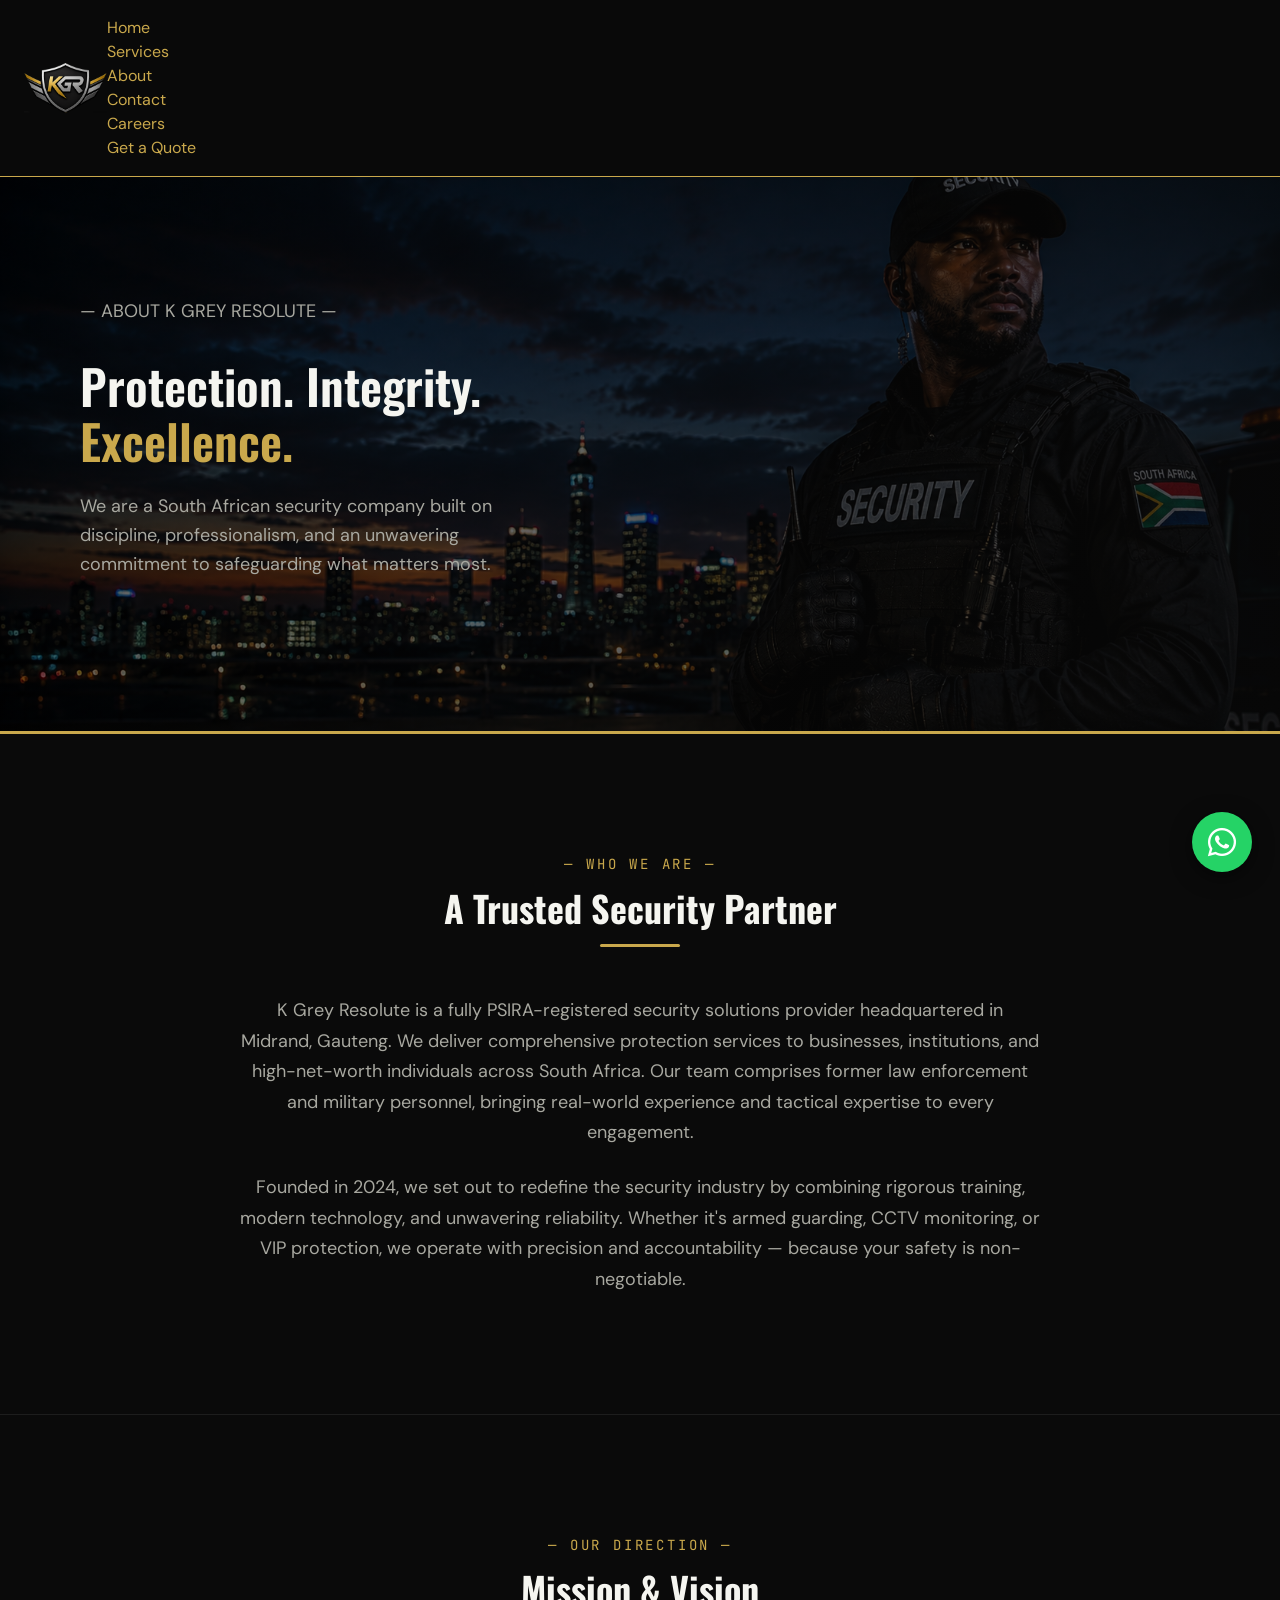
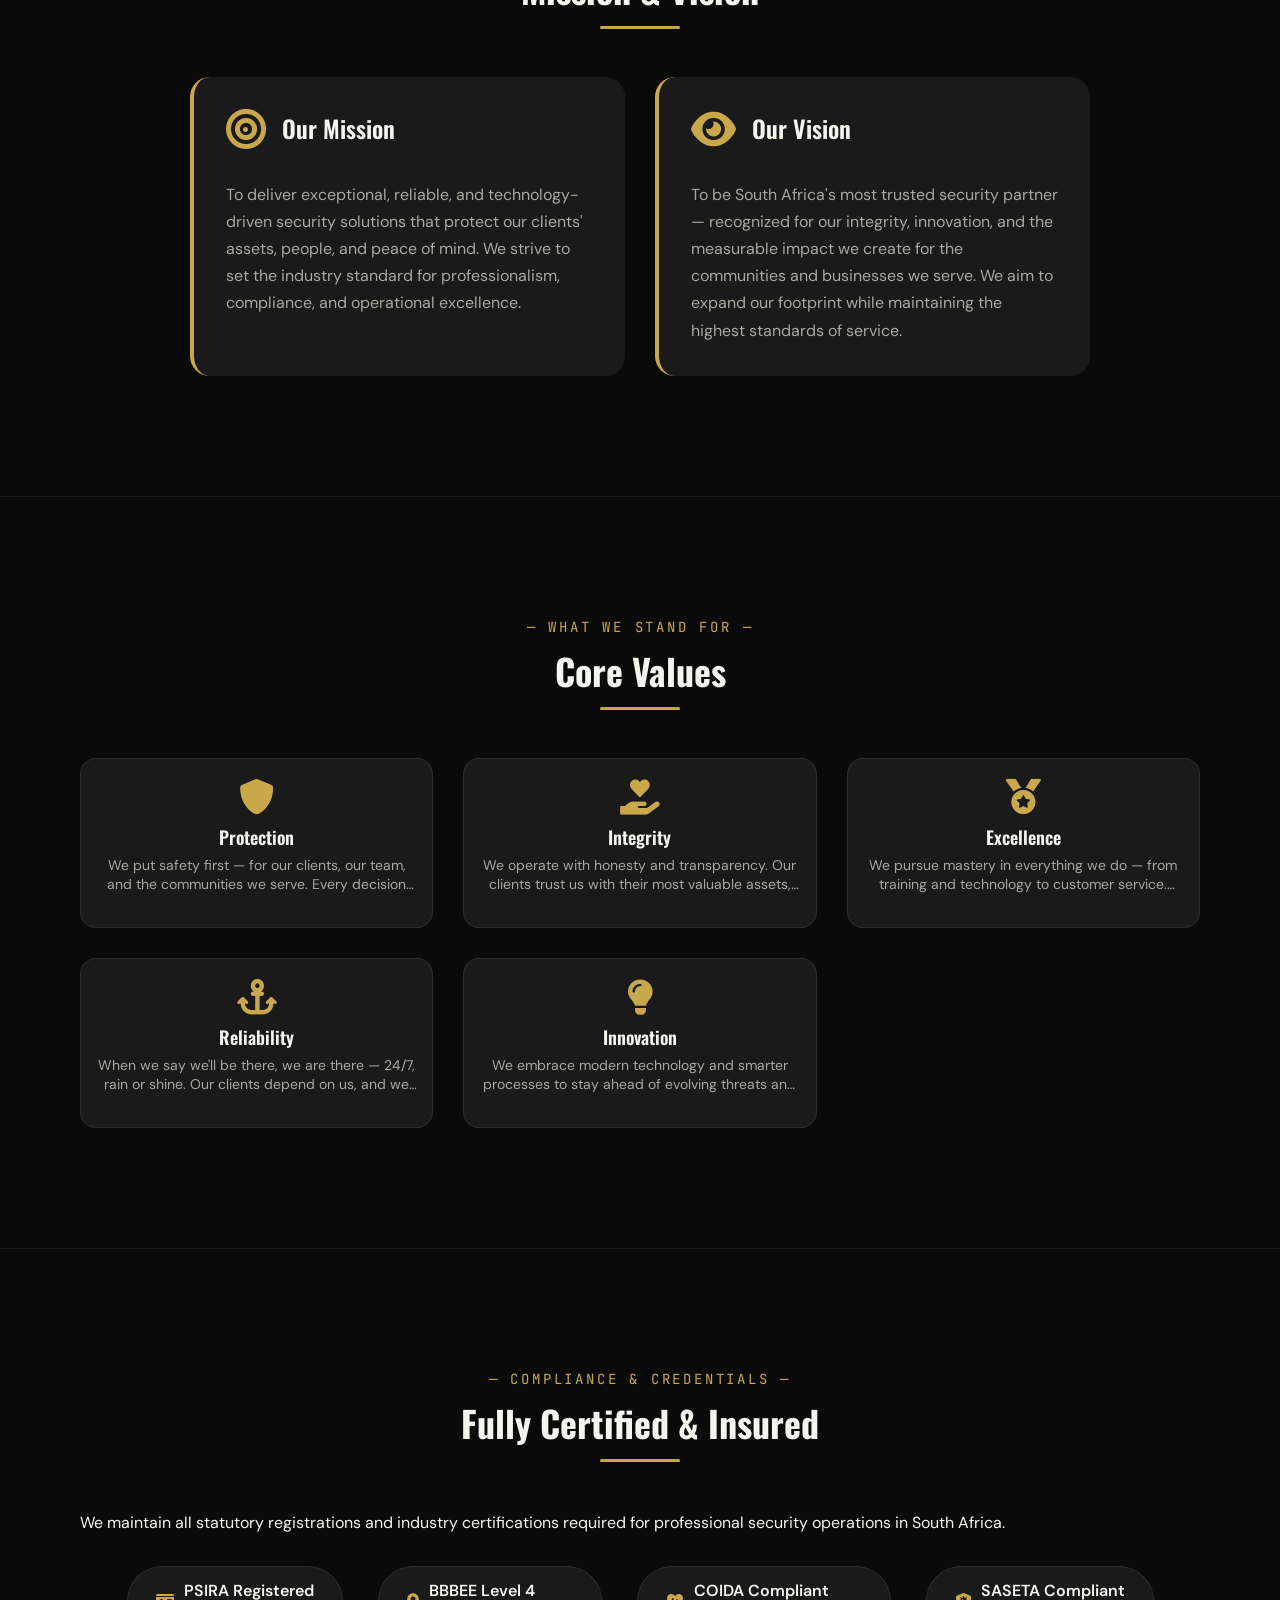
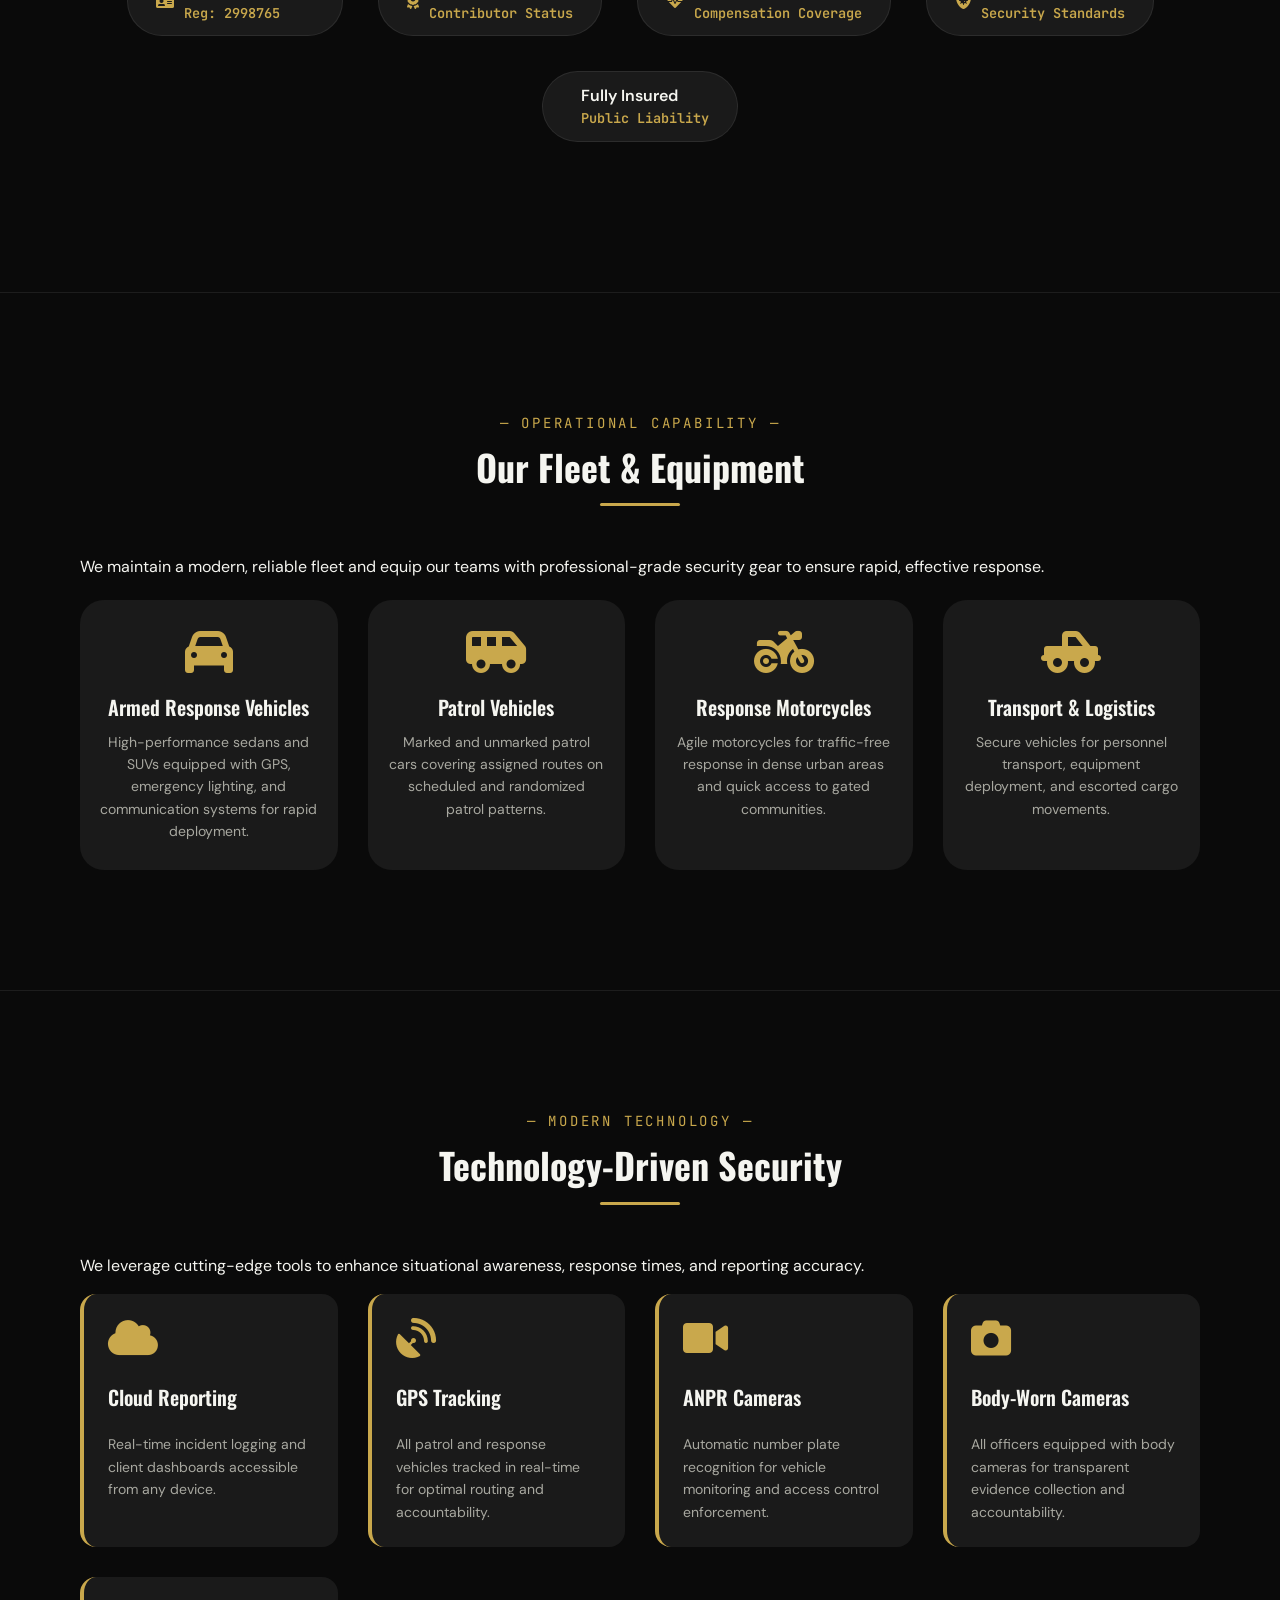
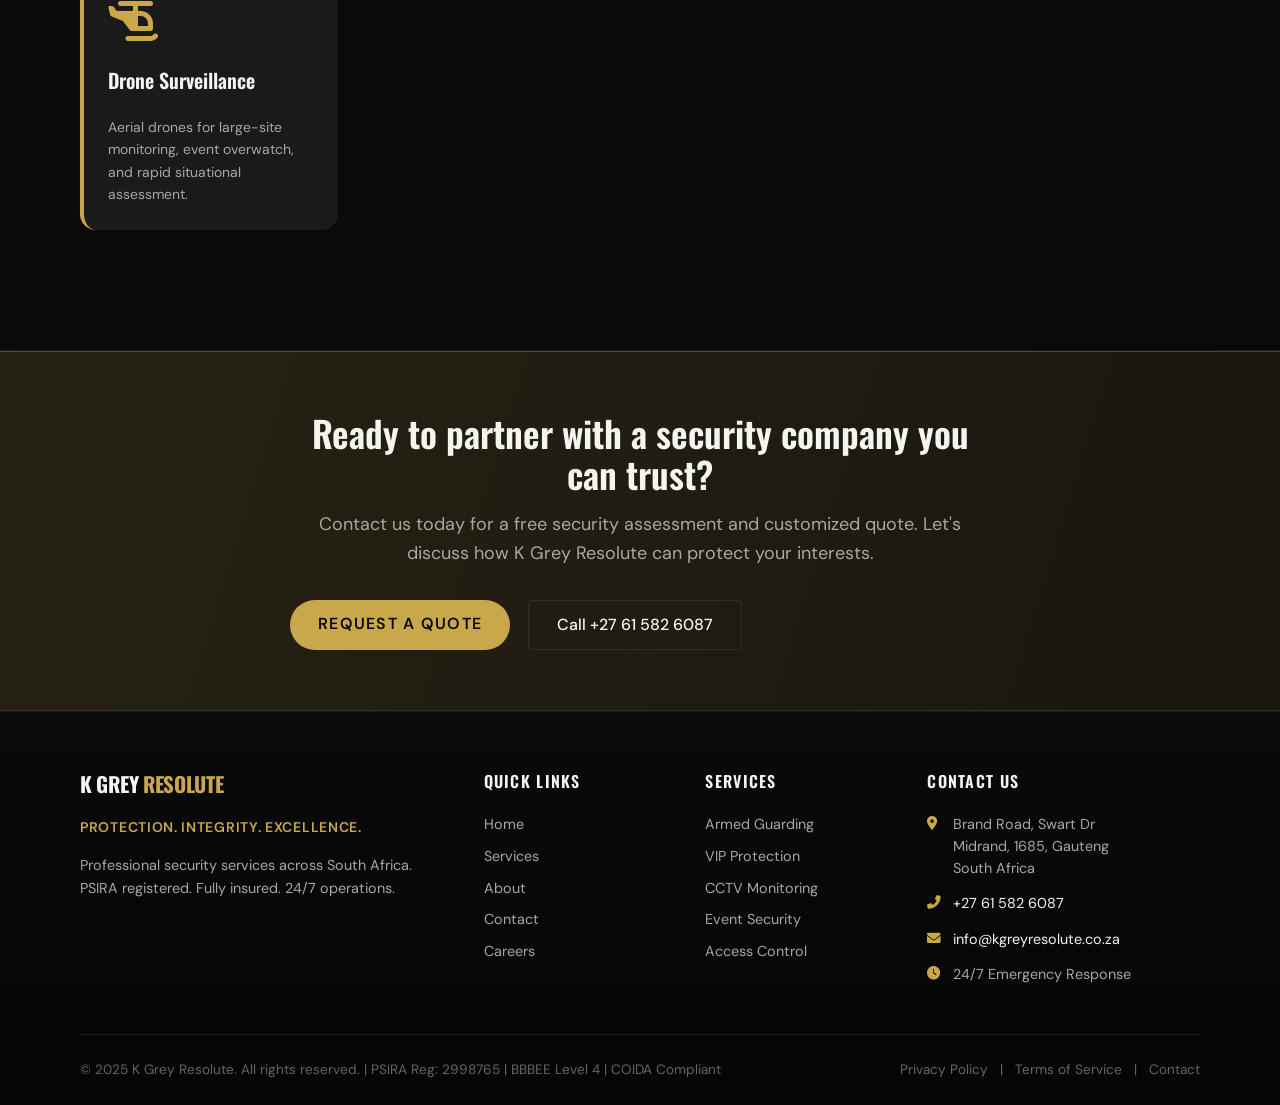
==== about.html @ 48453a28 "Initial commit" ====
<!DOCTYPE html>
<html lang="en">
<head>
  <meta charset="UTF-8">
  <meta name="viewport" content="width=device-width, initial-scale=1.0, viewport-fit=cover">
  <meta name="description" content="About K Grey Resolute Security — learn about our mission, values, compliance credentials (PSIRA, BBBEE, COIDA, SASETA), fleet, and technology. A trusted South African security partner.">
  <meta name="keywords" content="about K Grey Resolute, security company South Africa, PSIRA registered, BBBEE Level 4, security compliance, security fleet, security technology">
  <meta name="author" content="K Grey Resolute">
  <title>About Us | K Grey Resolute Security South Africa</title>

  <!-- Fonts: Oswald (headings), DM Sans (body), JetBrains Mono (labels) -->
  <link rel="preconnect" href="https://fonts.googleapis.com">
  <link rel="preconnect" href="https://fonts.gstatic.com" crossorigin>
  <link href="https://fonts.googleapis.com/css2?family=DM+Sans:wght@300;400;500;600&family=JetBrains+Mono:wght@400;500&family=Oswald:wght@400;500;600;700&display=swap" rel="stylesheet">

   <!-- Icons: Font Awesome 6 Free -->
   <link rel="stylesheet" href="https://cdnjs.cloudflare.com/ajax/libs/font-awesome/6.0.0-beta3/css/all.min.css">

   <!-- Favicon -->
   <link rel="icon" type="image/png" href="favicon.png">

   <!-- External Stylesheets -->
  <link rel="stylesheet" href="css/variables.css">
  <link rel="stylesheet" href="css/reset.css">
  <link rel="stylesheet" href="css/typography.css">
  <link rel="stylesheet" href="css/layout.css">
  <link rel="stylesheet" href="css/components.css">
  <link rel="stylesheet" href="css/animations.css">
  <link rel="stylesheet" href="css/utilities.css">
</head>
<body>

<!-- WhatsApp Floating Button -->
<a href="https://wa.me/27615826087" class="whatsapp-float" target="_blank" rel="noopener noreferrer" aria-label="Chat on WhatsApp">
  <i class="fab fa-whatsapp"></i>
</a>

<!-- Navbar -->
<header class="navbar">
  <div class="nav-container">
    <a href="index.html" class="logo" aria-label="K Grey Resolute Home">
      <img src="assets/images/mobile-logo.png" alt="K Grey Resolute" class="logo-mobile">
      <img src="assets/images/desktop-logo.png" alt="K Grey Resolute" class="logo-desktop">
    </a>
    <button class="menu-toggle" id="mobile-menu" aria-label="Toggle navigation menu" aria-expanded="false">
      <span class="hamburger-box">
        <span class="hamburger-inner"></span>
      </span>
    </button>
    <nav>
      <ul class="nav-links" id="nav-links">
        <li>
          <button class="menu-close" aria-label="Close menu">&times;</button>
        </li>
        <li><a href="index.html">Home</a></li>
        <li><a href="services.html">Services</a></li>
        <li><a href="about.html" class="active">About</a></li>
        <li><a href="contact.html">Contact</a></li>
        <li><a href="careers.html">Careers</a></li>
        <li><a href="contact.html" class="nav-cta">Get a Quote</a></li>
      </ul>
    </nav>
  </div>
</header>

<main>

<!-- Page Hero Banner -->
<section class="hero" aria-label="About K Grey Resolute introduction">
  <div class="container">
    <div class="hero-content">
      <p class="hero-preheadline">— ABOUT K GREY RESOLUTE —</p>
      <h1 class="hero-title">Protection. Integrity.<br><span class="text-gold">Excellence.</span></h1>
      <p class="hero-subtitle">We are a South African security company built on discipline, professionalism, and an unwavering commitment to safeguarding what matters most.</p>
    </div>
  </div>
</section>

<!-- Company Overview -->
<section class="section-services" aria-label="Company overview">
  <div class="container">
    <div class="section-header">
      <span class="section-label">— Who We Are —</span>
      <h2 class="section-title">A Trusted Security Partner</h2>
    </div>
    <div style="max-width: 800px; margin: 0 auto; text-align: center;">
      <p style="font-size: var(--text-lg); color: var(--text-secondary); line-height: 1.7; margin-bottom: 24px;">
        K Grey Resolute is a fully PSIRA-registered security solutions provider headquartered in Midrand, Gauteng. We deliver comprehensive protection services to businesses, institutions, and high-net-worth individuals across South Africa. Our team comprises former law enforcement and military personnel, bringing real-world experience and tactical expertise to every engagement.
      </p>
      <p style="font-size: var(--text-lg); color: var(--text-secondary); line-height: 1.7; margin: 0;">
        Founded in 2024, we set out to redefine the security industry by combining rigorous training, modern technology, and unwavering reliability. Whether it's armed guarding, CCTV monitoring, or VIP protection, we operate with precision and accountability — because your safety is non-negotiable.
      </p>
    </div>
  </div>
</section>

<!-- Mission & Vision -->
<section class="section-why" aria-label="Mission and vision">
  <div class="container">
    <div class="section-header">
      <span class="section-label">— Our Direction —</span>
      <h2 class="section-title">Mission & Vision</h2>
    </div>
    <div class="services-grid" style="grid-template-columns: repeat(auto-fit, minmax(300px, 1fr)); max-width: 900px; margin: 0 auto;">
      <!-- Mission -->
      <div class="why-item" style="flex-direction: column; align-items: flex-start; padding: 32px; background: var(--bg-tertiary); border-radius: 20px; border-left: 4px solid var(--accent);">
        <div style="display: flex; align-items: center; gap: 16px; margin-bottom: 20px;">
          <i class="fas fa-bullseye" style="font-size: 2.5rem; color: var(--accent);"></i>
          <h3 style="margin: 0; font-family: var(--font-display); font-size: var(--text-2xl); color: var(--text-primary);">Our Mission</h3>
        </div>
        <p style="color: var(--text-secondary); line-height: 1.7; margin: 0;">
          To deliver exceptional, reliable, and technology-driven security solutions that protect our clients' assets, people, and peace of mind. We strive to set the industry standard for professionalism, compliance, and operational excellence.
        </p>
      </div>

      <!-- Vision -->
      <div class="why-item" style="flex-direction: column; align-items: flex-start; padding: 32px; background: var(--bg-tertiary); border-radius: 20px; border-left: 4px solid var(--accent);">
        <div style="display: flex; align-items: center; gap: 16px; margin-bottom: 20px;">
          <i class="fas fa-eye" style="font-size: 2.5rem; color: var(--accent);"></i>
          <h3 style="margin: 0; font-family: var(--font-display); font-size: var(--text-2xl); color: var(--text-primary);">Our Vision</h3>
        </div>
        <p style="color: var(--text-secondary); line-height: 1.7; margin: 0;">
          To be South Africa's most trusted security partner — recognized for our integrity, innovation, and the measurable impact we create for the communities and businesses we serve. We aim to expand our footprint while maintaining the highest standards of service.
        </p>
      </div>
    </div>
  </div>
</section>

<!-- Core Values -->
<section class="section-services" aria-label="Core values">
  <div class="container">
    <div class="section-header">
      <span class="section-label">— What We Stand For —</span>
      <h2 class="section-title">Core Values</h2>
    </div>
    <div class="services-grid">
      <article class="service-card">
        <i class="fas fa-shield-alt"></i>
        <h3>Protection</h3>
        <p>We put safety first — for our clients, our team, and the communities we serve. Every decision we make is filtered through the lens of protection.</p>
      </article>

      <article class="service-card">
        <i class="fas fa-hand-holding-heart"></i>
        <h3>Integrity</h3>
        <p>We operate with honesty and transparency. Our clients trust us with their most valuable assets, and we honor that trust without compromise.</p>
      </article>

      <article class="service-card">
        <i class="fas fa-medal"></i>
        <h3>Excellence</h3>
        <p>We pursue mastery in everything we do — from training and technology to customer service. Mediocrity has no place in our operations.</p>
      </article>

      <article class="service-card">
        <i class="fas fa-anchor"></i>
        <h3>Reliability</h3>
        <p>When we say we'll be there, we are there — 24/7, rain or shine. Our clients depend on us, and we deliver without fail.</p>
      </article>

      <article class="service-card">
        <i class="fas fa-lightbulb"></i>
        <h3>Innovation</h3>
        <p>We embrace modern technology and smarter processes to stay ahead of evolving threats and deliver better, faster, more efficient security.</p>
      </article>
    </div>
  </div>
</section>

<!-- Compliance Badges -->
<section class="section-why" aria-label="Compliance and certifications">
  <div class="container">
    <div class="section-header">
      <span class="section-label">— Compliance & Credentials —</span>
      <h2 class="section-title">Fully Certified & Insured</h2>
      <p class="section-subtitle">We maintain all statutory registrations and industry certifications required for professional security operations in South Africa.</p>
    </div>
    <div class="compliance-badges">
      <div class="badge">
        <i class="fas fa-id-card"></i>
        <div>
          <div style="font-weight: 600;">PSIRA Registered</div>
          <div style="font-family: var(--font-mono); font-size: 0.85rem; color: var(--accent);">Reg: 2998765</div>
        </div>
      </div>

      <div class="badge">
        <i class="fas fa-award"></i>
        <div>
          <div style="font-weight: 600;">BBBEE Level 4</div>
          <div style="font-family: var(--font-mono); font-size: 0.85rem; color: var(--accent);">Contributor Status</div>
        </div>
      </div>

      <div class="badge">
        <i class="fas fa-heartbeat"></i>
        <div>
          <div style="font-weight: 600;">COIDA Compliant</div>
          <div style="font-family: var(--font-mono); font-size: 0.85rem; color: var(--accent);">Compensation Coverage</div>
        </div>
      </div>

      <div class="badge">
        <i class="fas fa-shield-virus"></i>
        <div>
          <div style="font-weight: 600;">SASETA Compliant</div>
          <div style="font-family: var(--font-mono); font-size: 0.85rem; color: var(--accent);">Security Standards</div>
        </div>
      </div>

      <div class="badge">
        <i class="fas fa-umbrella-shield"></i>
        <div>
          <div style="font-weight: 600;">Fully Insured</div>
          <div style="font-family: var(--font-mono); font-size: 0.85rem; color: var(--accent);">Public Liability</div>
        </div>
      </div>
    </div>
  </div>
</section>

<!-- Fleet Overview -->
<section class="section-services" aria-label="Our fleet and equipment">
  <div class="container">
    <div class="section-header">
      <span class="section-label">— Operational Capability —</span>
      <h2 class="section-title">Our Fleet & Equipment</h2>
      <p class="section-subtitle">We maintain a modern, reliable fleet and equip our teams with professional-grade security gear to ensure rapid, effective response.</p>
    </div>
    <div class="fleet-container">
      <div class="fleet-card">
        <i class="fas fa-car"></i>
        <h3>Armed Response Vehicles</h3>
        <p>High-performance sedans and SUVs equipped with GPS, emergency lighting, and communication systems for rapid deployment.</p>
      </div>

      <div class="fleet-card">
        <i class="fas fa-van-shuttle"></i>
        <h3>Patrol Vehicles</h3>
        <p>Marked and unmarked patrol cars covering assigned routes on scheduled and randomized patrol patterns.</p>
      </div>

      <div class="fleet-card">
        <i class="fas fa-motorcycle"></i>
        <h3>Response Motorcycles</h3>
        <p>Agile motorcycles for traffic-free response in dense urban areas and quick access to gated communities.</p>
      </div>

      <div class="fleet-card">
        <i class="fas fa-truck-pickup"></i>
        <h3>Transport & Logistics</h3>
        <p>Secure vehicles for personnel transport, equipment deployment, and escorted cargo movements.</p>
      </div>
    </div>
  </div>
</section>

<!-- Technology Stack -->
<section class="section-why" aria-label="Security technology">
  <div class="container">
    <div class="section-header">
      <span class="section-label">— Modern Technology —</span>
      <h2 class="section-title">Technology-Driven Security</h2>
      <p class="section-subtitle">We leverage cutting-edge tools to enhance situational awareness, response times, and reporting accuracy.</p>
    </div>
    <div class="services-grid" style="grid-template-columns: repeat(auto-fit, minmax(240px, 1fr));">
      <div class="why-item" style="flex-direction: column; align-items: flex-start; padding: 24px; background: var(--bg-tertiary); border-radius: 16px;">
        <i class="fas fa-cloud" style="font-size: 2.5rem; color: var(--accent); margin-bottom: 16px;"></i>
        <h4 style="margin: 0 0 12px 0; font-family: var(--font-display); color: var(--text-primary);">Cloud Reporting</h4>
        <p style="font-size: var(--text-sm); color: var(--text-secondary); margin: 0;">Real-time incident logging and client dashboards accessible from any device.</p>
      </div>

      <div class="why-item" style="flex-direction: column; align-items: flex-start; padding: 24px; background: var(--bg-tertiary); border-radius: 16px;">
        <i class="fas fa-satellite-dish" style="font-size: 2.5rem; color: var(--accent); margin-bottom: 16px;"></i>
        <h4 style="margin: 0 0 12px 0; font-family: var(--font-display); color: var(--text-primary);">GPS Tracking</h4>
        <p style="font-size: var(--text-sm); color: var(--text-secondary); margin: 0;">All patrol and response vehicles tracked in real-time for optimal routing and accountability.</p>
      </div>

      <div class="why-item" style="flex-direction: column; align-items: flex-start; padding: 24px; background: var(--bg-tertiary); border-radius: 16px;">
        <i class="fas fa-video" style="font-size: 2.5rem; color: var(--accent); margin-bottom: 16px;"></i>
        <h4 style="margin: 0 0 12px 0; font-family: var(--font-display); color: var(--text-primary);">ANPR Cameras</h4>
        <p style="font-size: var(--text-sm); color: var(--text-secondary); margin: 0;">Automatic number plate recognition for vehicle monitoring and access control enforcement.</p>
      </div>

      <div class="why-item" style="flex-direction: column; align-items: flex-start; padding: 24px; background: var(--bg-tertiary); border-radius: 16px;">
        <i class="fas fa-camera" style="font-size: 2.5rem; color: var(--accent); margin-bottom: 16px;"></i>
        <h4 style="margin: 0 0 12px 0; font-family: var(--font-display); color: var(--text-primary);">Body-Worn Cameras</h4>
        <p style="font-size: var(--text-sm); color: var(--text-secondary); margin: 0;">All officers equipped with body cameras for transparent evidence collection and accountability.</p>
      </div>

      <div class="why-item" style="flex-direction: column; align-items: flex-start; padding: 24px; background: var(--bg-tertiary); border-radius: 16px;">
        <i class="fas fa-helicopter" style="font-size: 2.5rem; color: var(--accent); margin-bottom: 16px;"></i>
        <h4 style="margin: 0 0 12px 0; font-family: var(--font-display); color: var(--text-primary);">Drone Surveillance</h4>
        <p style="font-size: var(--text-sm); color: var(--text-secondary); margin: 0;">Aerial drones for large-site monitoring, event overwatch, and rapid situational assessment.</p>
      </div>
    </div>
  </div>
</section>

<!-- Bottom CTA -->
<section class="cta-banner" aria-label="Call to action">
  <div class="container">
    <div class="cta-content">
      <h2 class="cta-headline">Ready to partner with a security company you can trust?</h2>
      <p class="cta-subtitle">Contact us today for a free security assessment and customized quote. Let's discuss how K Grey Resolute can protect your interests.</p>
      <div class="btn-group">
        <a href="contact.html" class="btn-primary">Request a Quote</a>
        <a href="tel:+27615826087" class="btn-ghost">Call +27 61 582 6087</a>
      </div>
    </div>
  </div>
</section>

</main>

<!-- Footer -->
<footer class="site-footer">
  <div class="container">
    <div class="footer-grid">
      <div class="footer-col">
        <h3 class="footer-logo">K GREY <span>RESOLUTE</span></h3>
        <p class="footer-tagline">Protection. Integrity. Excellence.</p>
        <p class="footer-description">Professional security services across South Africa. PSIRA registered. Fully insured. 24/7 operations.</p>
      </div>
      <div class="footer-col">
        <h4>Quick Links</h4>
        <ul class="footer-links">
          <li><a href="index.html">Home</a></li>
          <li><a href="services.html">Services</a></li>
          <li><a href="about.html">About</a></li>
          <li><a href="contact.html">Contact</a></li>
          <li><a href="careers.html">Careers</a></li>
        </ul>
      </div>
      <div class="footer-col">
        <h4>Services</h4>
        <ul class="footer-links">
          <li><a href="services.html#armed-guarding">Armed Guarding</a></li>
          <li><a href="services.html#vip-protection">VIP Protection</a></li>
          <li><a href="services.html#cctv-monitoring">CCTV Monitoring</a></li>
          <li><a href="services.html#event-security">Event Security</a></li>
          <li><a href="services.html#access-control">Access Control</a></li>
        </ul>
      </div>
      <div class="footer-col">
        <h4>Contact Us</h4>
        <address class="footer-contact">
          <p><i class="fas fa-map-marker-alt"></i> Brand Road, Swart Dr<br>Midrand, 1685, Gauteng<br>South Africa</p>
          <p><i class="fas fa-phone-alt"></i> <a href="tel:+27615826087">+27 61 582 6087</a></p>
          <p><i class="fas fa-envelope"></i> <a href="mailto:info@kgreyresolute.co.za">info@kgreyresolute.co.za</a></p>
          <p><i class="fas fa-clock"></i> 24/7 Emergency Response</p>
        </address>
      </div>
    </div>
    <div class="footer-legal">
      <p>&copy; 2025 K Grey Resolute. All rights reserved. | PSIRA Reg: 2998765 | BBBEE Level 4 | COIDA Compliant</p>
      <p class="footer-legal-links">
        <a href="#">Privacy Policy</a> | 
        <a href="#">Terms of Service</a> | 
        <a href="contact.html">Contact</a>
      </p>
    </div>
  </div>
</footer>

<!-- JavaScript: Mobile menu + smooth scroll -->
<script>
  const menuToggle = document.getElementById('mobile-menu');
  const navLinks = document.getElementById('nav-links');
  if (menuToggle && navLinks) {
    menuToggle.addEventListener('click', (e) => {
      e.stopPropagation();
      const isExpanded = menuToggle.getAttribute('aria-expanded') === 'true';
      const willOpen = !isExpanded;
      menuToggle.setAttribute('aria-expanded', willOpen);
      navLinks.classList.toggle('show');
      document.body.style.overflow = willOpen ? 'hidden' : '';
    });

    const closeBtn = document.querySelector('.menu-close');
    if (closeBtn) {
      closeBtn.addEventListener('click', () => {
        navLinks.classList.remove('show');
        menuToggle.setAttribute('aria-expanded', 'false');
        document.body.style.overflow = '';
      });
    }

    navLinks.querySelectorAll('a').forEach(link => {
      link.addEventListener('click', () => {
        navLinks.classList.remove('show');
        menuToggle.setAttribute('aria-expanded', 'false');
        document.body.style.overflow = '';
      });
    });

    document.addEventListener('click', (e) => {
      if (navLinks.classList.contains('show') && !navLinks.contains(e.target) && e.target !== menuToggle) {
        navLinks.classList.remove('show');
        menuToggle.setAttribute('aria-expanded', 'false');
        document.body.style.overflow = '';
      }
    });

    document.addEventListener('keydown', (e) => {
      if (e.key === 'Escape' && navLinks.classList.contains('show')) {
        navLinks.classList.remove('show');
        menuToggle.setAttribute('aria-expanded', 'false');
        document.body.style.overflow = '';
        menuToggle.focus();
      }
    });
  }

  document.querySelectorAll('a[href^="#"]').forEach(anchor => {
    anchor.addEventListener('click', function(e) {
      const targetId = this.getAttribute('href');
      if (targetId === "#" || targetId === "") return;
      const targetElem = document.querySelector(targetId);
      if (targetElem) {
        e.preventDefault();
        targetElem.scrollIntoView({ behavior: 'smooth' });
        if (navLinks && navLinks.classList.contains('show')) {
          navLinks.classList.remove('show');
          menuToggle.setAttribute('aria-expanded', 'false');
          document.body.style.overflow = '';
        }
      }
    });
  });
</script>

</body>
</html>
---- css/variables.css ----
/* ==========================================================================
   K GREY RESOLUTE — DESIGN TOKENS
   ========================================================================== */

:root {
  /* ==================== Backgrounds ==================== */
  --bg-primary:   #0A0A0A;   /* Near black — main background */
  --bg-secondary: #111111;   /* Slightly lighter — card backgrounds */
  --bg-tertiary:  #1A1A1A;   /* Section alternates */
  --bg-surface:   #222222;   /* Input fields, elevated cards */

  /* ==================== Accent — Gold / Amber ==================== */
  --accent:         #C9A84C;   /* Primary brand gold */
  --accent-light:   #E8C46A;   /* Hover states, highlights */
  --accent-dark:    #A07830;   /* Pressed states */
  --accent-subtle:  rgba(201, 168, 76, 0.12); /* Ghost/tinted backgrounds */

  /* ==================== Text ==================== */
  --text-primary:   #F5F5F0;   /* Main body text (warm white) */
  --text-secondary: #A8A8A0;   /* Subtext, captions */
  --text-muted:     #666660;   /* Disabled, placeholders */
  --text-inverse:   #0A0A0A;   /* Text on gold backgrounds */

  /* ==================== Status ==================== */
  --success:        #3A8C5C;
  --danger:         #C0392B;   /* Emergency/panic elements */
  --danger-light:   #E74C3C;

/* ==================== Borders ==================== */
  --border:         rgba(255, 255, 255, 0.08);  /* Standard divider */
  --border-accent:  rgba(201, 168, 76, 0.30);  /* Gold accent border */

  /* ==================== Legacy Mapping (for backwards compatibility with index.html old variable names) ==================== */
  --black:          var(--bg-primary);    /* #0A0A0A */
  --dark-grey:      var(--bg-secondary);  /* #111111 */
  --mid-grey:       var(--bg-tertiary);   /* #1A1A1A */
  --gold:           var(--accent);        /* #C9A84C */
  --gold-light:     var(--accent-light);  /* #E8C46A */
  --white:          var(--text-primary);  /* #F5F5F0 */
  --border-grey:    var(--border);        /* rgba(255,255,255,0.08) */

  /* ==================== Spacing Scale ==================== */
  --space-1:   4px;
  --space-2:   8px;
  --space-3:   12px;
  --space-4:   16px;
  --space-5:   20px;
  --space-6:   24px;
  --space-8:   32px;
  --space-10:  40px;
  --space-12:  48px;
  --space-16:  64px;
  --space-20:  80px;
  --space-24:  96px;

  /* ==================== Breakpoints (for reference) ==================== */
  --bp-sm:  480px;
  --bp-md:  768px;
  --bp-lg:  1024px;
  --bp-xl:  1280px;
  --bp-2xl: 1536px;

  /* ==================== Animation Timings ==================== */
  --ease-standard: cubic-bezier(0.25, 0.1, 0.25, 1.0);
  --ease-out:      cubic-bezier(0.0, 0.0, 0.2, 1.0);
  --ease-sharp:    cubic-bezier(0.4, 0.0, 0.6, 1.0);

  --duration-fast:   150ms;
  --duration-normal: 250ms;
  --duration-slow:   400ms;
}
---- css/typography.css ----
/* ==========================================================================
   K GREY RESOLUTE — TYPOGRAPHY
   ========================================================================== */

/* ==================== Font Imports ==================== */
@import url('https://fonts.googleapis.com/css2?family=Oswald:wght@400;500;600;700&display=swap');
@import url('https://fonts.googleapis.com/css2?family=DM+Sans:wght@300;400;500;600&display=swap');
@import url('https://fonts.googleapis.com/css2?family=JetBrains+Mono:wght@400;500&display=swap');

/* ==================== Font Variables ==================== */
:root {
  --font-display: 'Oswald', sans-serif;
  --font-body:    'DM Sans', sans-serif;
  --font-mono:    'JetBrains Mono', monospace;
}

/* ==================== Type Scale ==================== */
:root {
  --text-xs:   0.75rem;   /* 12px — legal, footnotes */
  --text-sm:   0.875rem;  /* 14px — captions, labels */
  --text-base: 1rem;      /* 16px — body */
  --text-lg:   1.125rem;  /* 18px — lead paragraphs */
  --text-xl:   1.25rem;   /* 20px — card titles */
  --text-2xl:  1.5rem;    /* 24px — section subtitles */
  --text-3xl:  1.875rem;  /* 30px — section headings */
  --text-4xl:  2.25rem;   /* 36px — page headings */
  --text-5xl:  3rem;      /* 48px — hero headings */
  --text-6xl:  3.75rem;   /* 60px — hero on desktop */
}

/* ==================== Base Typography ==================== */
h1, h2, h3, h4, h5, h6 {
  font-family: var(--font-display);
  font-weight: 600;
  line-height: 1.15;
  color: var(--text-primary);
  margin-bottom: 0.5em;
}

h1 { font-size: var(--text-5xl); }   /* 48px — default hero size, overridden per context */
h2 { font-size: var(--text-4xl); }   /* 36px — page/section headings */
h3 { font-size: var(--text-2xl); }   /* 24px — card/section subtitles */
h4 { font-size: var(--text-xl); }    /* 20px — card titles */
h5 { font-size: var(--text-lg); }    /* 18px — small headings */
h6 { font-size: var(--text-base); }  /* 16px — smallest headings */

p {
  font-family: var(--font-body);
  font-weight: 400;
  font-size: var(--text-base);
  line-height: 1.6;
  color: var(--text-primary);
  margin-bottom: 1rem;
}

small {
  font-size: var(--text-sm);
}

a {
  color: var(--accent);
  transition: color var(--duration-fast) var(--ease-standard);
}

a:hover {
  color: var(--accent-light);
}

strong, b {
  font-weight: 600;
}

em {
  font-style: italic;
}

code, pre, .mono {
  font-family: var(--font-mono);
}
---- css/layout.css ----
/* ==========================================================================
   K GREY RESOLUTE — LAYOUT & GRID UTILITIES
   ========================================================================== */

/* ==================== Breakpoints (for reference) ==================== */
/* Mobile first: --bp-sm: 480px, --bp-md: 768px, --bp-lg: 1024px, --bp-xl: 1280px, --bp-2xl: 1536px */

:root {
  --max-width: 1280px;
  --padding-mobile: 24px;
  --padding-tablet: 48px;
  --padding-desktop: 80px;
  --section-py-mobile: 80px;
  --section-py-desktop: 120px;
}

/* ==================== Container ==================== */
.container {
  width: 100%;
  max-width: var(--max-width);
  margin: 0 auto;
  padding-left: var(--padding-mobile);
  padding-right: var(--padding-mobile);
}

/* Tablet and up */
@media (min-width: 768px) {
  .container {
    padding-left: var(--padding-tablet);
    padding-right: var(--padding-tablet);
  }
}

/* Desktop and up */
@media (min-width: 1024px) {
  .container {
    padding-left: var(--padding-desktop);
    padding-right: var(--padding-desktop);
  }
}

/* ==================== Full-width Bleed ==================== */
.full-bleed {
  width: 100vw;
  margin-left: 50%;
  transform: translateX(-50%);
}

/* ==================== Section Spacing ==================== */
section {
  padding-top: var(--section-py-mobile);
  padding-bottom: var(--section-py-mobile);
}

@media (min-width: 1024px) {
  section {
    padding-top: var(--section-py-desktop);
    padding-bottom: var(--section-py-desktop);
  }
}

/* Alternate dark section background */


/* ==================== Grid System ==================== */
.grid {
  display: grid;
  gap: var(--space-6);
}

.grid-2 { grid-template-columns: repeat(2, 1fr); }
.grid-3 { grid-template-columns: repeat(3, 1fr); }
.grid-4 { grid-template-columns: repeat(4, 1fr); }

@media (max-width: 1023px) {
  .grid-4 { grid-template-columns: repeat(2, 1fr); }
}
@media (max-width: 767px) {
  .grid-2, .grid-3, .grid-4 { grid-template-columns: 1fr; }
}

/* ==================== Flex Utilities ==================== */
.flex           { display: flex; }
.flex-col       { flex-direction: column; }
.flex-wrap      { flex-wrap: wrap; }
.items-center   { align-items: center; }
.items-start    { align-items: flex-start; }
.items-end      { align-items: flex-end; }
.justify-center { justify-content: center; }
.justify-between{ justify-content: space-between; }
.justify-around { justify-content: space-around; }
.gap-1 { gap: var(--space-1); }
.gap-2 { gap: var(--space-2); }
.gap-3 { gap: var(--space-3); }
.gap-4 { gap: var(--space-4); }
.gap-6 { gap: var(--space-6); }
.gap-8 { gap: var(--space-8); }
.gap-10{ gap: var(--space-10); }
.gap-12{ gap: var(--space-12); }

/* ==================== Spacing Helpers ==================== */
.mt-0  { margin-top: 0; }
.mt-1  { margin-top: var(--space-1); }
.mt-2  { margin-top: var(--space-2); }
.mt-3  { margin-top: var(--space-3); }
.mt-4  { margin-top: var(--space-4); }
.mt-6  { margin-top: var(--space-6); }
.mt-8  { margin-top: var(--space-8); }
.mt-12 { margin-top: var(--space-12); }
.mt-16 { margin-top: var(--space-16); }
.mt-20 { margin-top: var(--space-20); }

.mb-0  { margin-bottom: 0; }
.mb-1  { margin-bottom: var(--space-1); }
.mb-2  { margin-bottom: var(--space-2); }
.mb-3  { margin-bottom: var(--space-3); }
.mb-4  { margin-bottom: var(--space-4); }
.mb-6  { margin-bottom: var(--space-6); }
.mb-8  { margin-bottom: var(--space-8); }
.mb-12 { margin-bottom: var(--space-12); }

.my-auto { margin-top: auto; margin-bottom: auto; }

.p-1  { padding: var(--space-1); }
.p-2  { padding: var(--space-2); }
.p-3  { padding: var(--space-3); }
.p-4  { padding: var(--space-4); }
.p-6  { padding: var(--space-6); }
.p-8  { padding: var(--space-8); }
.p-12 { padding: var(--space-12); }

/* ==================== Text Alignment ==================== */
.text-left    { text-align: left; }
.text-center  { text-align: center; }
.text-right   { text-align: right; }

@media (max-width: 767px) {
  .text-left-mobile   { text-align: left; }
  .text-center-mobile { text-align: center; }
  .text-right-mobile  { text-align: right; }
}

/* ==================== Width/Height ==================== */
.w-full  { width: 100%; }
.h-full  { height: 100%; }
.min-h-screen { min-height: 100vh; }

/* ==================== Center Block ==================== */
.mx-auto { margin-left: auto; margin-right: auto; }

/* ==================== Position ==================== */
.relative { position: relative; }
.absolute { position: absolute; }
.fixed    { position: fixed; }

/* ==================== Overflow ==================== */
.overflow-hidden { overflow: hidden; }
.overflow-auto   { overflow: auto; }
---- css/components.css ----
/* ==========================================================================
   K GREY RESOLUTE — COMPONENTS
   ========================================================================== */

/* ==================== Navbar ==================== */
.navbar {
  position: sticky;
  top: 0;
  z-index: 100;
  background: rgba(10, 10, 10, 0.95);
  backdrop-filter: blur(8px);
  border-bottom: 1px solid var(--accent);
}

.nav-container {
  display: flex;
  justify-content: flex-start;
  align-items: center;
  flex-wrap: wrap;
  padding: 16px 24px;
  position: relative;
}

/* Hamburger: push to right edge */
.menu-toggle {
  display: none; /* hidden on desktop */
  margin-left: auto;
}

/* ==================== Mobile Menu Toggle Button ==================== */
.menu-toggle {
  display: none; /* hidden on desktop */
  margin-left: auto;
  position: relative;
  z-index: 160;
  width: 40px;
  height: 40px;
  padding: 8px;
  background: transparent;
  border: none;
  cursor: pointer;
  transition: transform var(--duration-fast) var(--ease-standard);
}

.menu-toggle:hover {
  transform: scale(1.05);
}

.menu-toggle:focus {
  outline: none;
}

.menu-toggle:focus-visible {
  outline: 2px solid var(--accent);
  outline-offset: 4px;
  border-radius: 4px;
}

/* Hamburger icon container */
.hamburger-box {
  width: 24px;
  height: 20px;
  position: relative;
  display: block;
}

/* Hamburger inner lines */
.hamburger-inner {
  display: block;
  top: 50%;
  margin-top: -2px;
}

.hamburger-inner,
.hamburger-inner::before,
.hamburger-inner::after {
  width: 24px;
  height: 3px;
  background: var(--text-primary);
  border-radius: 3px;
  position: absolute;
  transition-property: transform, opacity, background-color;
  transition-duration: 0.3s;
  transition-timing-function: cubic-bezier(0.25, 0.1, 0.25, 1.0);
}

.hamburger-inner::before,
.hamburger-inner::after {
  content: "";
  display: block;
}

.hamburger-inner::before {
  top: -8px;
}

.hamburger-inner::after {
  bottom: -8px;
}

/* === ACTIVE STATE — transform hamburger to "X" === */
.menu-toggle[aria-expanded="true"] .hamburger-inner {
  background-color: transparent;
}

.menu-toggle[aria-expanded="true"] .hamburger-inner::before {
  transform: translateY(8px) rotate(45deg);
  background: var(--accent);
}

.menu-toggle[aria-expanded="true"] .hamburger-inner::after {
  transform: translateY(-8px) rotate(-45deg);
  background: var(--accent);
}

/* Logo images - keep above */
.logo img {
  display: block;
  height: 50px;
  width: auto;
}

/* Logo visibility with higher specificity */
.logo .logo-mobile {
  display: block;
}

.logo .logo-desktop {
  display: none;
}

@media (min-width: 768px) {
  .logo .logo-mobile {
    display: none;
  }

  .logo .logo-desktop {
    display: block;
  }
}

/* Close button — hidden by default, shown only on mobile (handled by JS) */
.menu-close {
  display: none;
}

.logo-mobile {
  display: block;
}

.logo-desktop {
  display: none;
}

@media (min-width: 768px) {
  .logo-mobile {
    display: none;
  }

  .logo-desktop {
    display: block;
  }
}

/* Close button — hidden by default, shown only in mobile menu via JS/CSS */
.menu-close {
  display: none;
}

/* Mobile responsive nav */
@media (max-width: 900px) {
  /* Close button hidden by default, shown only when menu open */
  .menu-close {
    display: none;
  }

  .nav-links.show .menu-close {
    display: block;
  }

  /* Hamburger: visible on mobile only */
  .menu-toggle {
    display: block;
    font-size: 1.6rem;
    z-index: 160; /* above mobile menu overlay (150) */
  }

  /* Mobile menu — full screen overlay with slide animation */
  .nav-links {
    display: none; /* Hidden by default */
    position: fixed;
    top: 0;
    right: 0;
    left: auto;
    width: 85vw;
    max-width: 400px;
    height: 100vh; /* Fallback */
    height: 100dvh; /* Mobile Safari dynamic viewport */
    background: rgba(10, 10, 10, 0.98);
    backdrop-filter: blur(12px);
    flex-direction: column;
    justify-content: center;
    align-items: center;
    gap: 0;
    list-style: none;
    z-index: 150;
    opacity: 0;
    visibility: hidden;
    transform: translateX(100%);
    transition: opacity 0.4s cubic-bezier(0.25, 0.1, 0.25, 1.0),
                transform 0.4s cubic-bezier(0.25, 0.1, 0.25, 1.0),
                visibility 0.4s cubic-bezier(0.25, 0.1, 0.25, 1.0);
    padding: 0;
    margin: 0;
    overflow-y: auto;
    border-left: 1px solid var(--border);
  }

  .nav-links.show {
    display: flex;
    opacity: 1;
    visibility: visible;
    transform: translateX(0);
  }

  /* Backdrop overlay for dimming main content */
  .nav-links::before {
    content: '';
    position: fixed;
    top: 0;
    left: 0;
    width: 100vw;
    height: 100vh;
    height: 100dvh;
    background: rgba(0, 0, 0, 0.6);
    opacity: 0;
    transition: opacity 0.4s ease;
    z-index: -1;
  }

  .nav-links.show::before {
    opacity: 1;
  }

  /* Nav link items — balanced, full-width, large touch targets */
  .nav-links li {
    width: 100%;
    text-align: center;
  }

  .nav-links a {
    display: block;
    width: 100%;
    padding: 24px 32px;
    font-size: 1.5rem;
    font-weight: 500;
    color: var(--text-primary);
    text-decoration: none;
    transition: color 0.2s ease, background 0.2s ease;
  }

  .nav-links a:hover,
  .nav-links a:focus {
    color: var(--accent);
    background: rgba(201, 168, 76, 0.08);
  }

  /* CTA button inside mobile menu — distinct style */
  .nav-links .nav-cta {
    margin: 20px 0 0;
    padding: 20px 48px;
    background: var(--accent);
    color: var(--text-inverse) !important;
    border-radius: 8px;
    font-weight: 600;
    letter-spacing: 0.08em;
    text-transform: uppercase;
  }

  .nav-links .nav-cta:hover {
    background: var(--accent-light);
    color: var(--text-inverse) !important;
  }

  /* Close "X" button (positioned top-right) */
  .menu-close {
    position: absolute;
    top: 24px;
    right: 24px;
    font-size: 2rem;
    color: var(--text-secondary);
    background: none;
    border: none;
    cursor: pointer;
    z-index: 10;
    padding: 8px;
    line-height: 1;
  }

  .menu-close:hover {
    color: var(--accent);
  }

  /* Typography adjustments for mobile */
  .hero h2 {
    font-size: 2.5rem;
  }

  .section-title {
    font-size: 2rem;
  }
}

/* ==================== Buttons ==================== */
.btn-primary {
  display: inline-block;
  background: var(--accent);
  color: var(--text-inverse);
  border: none;
  padding: 12px 28px;
  border-radius: 40px;
  font-family: var(--font-body);
  font-weight: 600;
  font-size: 1rem;
  letter-spacing: 0.08em;
  text-transform: uppercase;
  cursor: pointer;
  text-decoration: none;
  transition: background var(--duration-fast) var(--ease-standard),
              transform var(--duration-fast) var(--ease-standard),
              box-shadow var(--duration-fast) var(--ease-standard);
}

.btn-primary:hover {
  background: var(--accent-light);
  transform: translateY(-2px);
  box-shadow: 0 8px 18px rgba(201, 168, 76, 0.3);
}

.btn-primary:active {
  background: var(--accent-dark);
  transform: translateY(0);
}

.btn-outline {
  display: inline-block;
  background: transparent;
  color: var(--accent);
  border: 1.5px solid var(--accent);
  padding: 12px 28px;
  border-radius: 40px;
  font-family: var(--font-body);
  font-weight: 600;
  font-size: 1rem;
  cursor: pointer;
  text-decoration: none;
  transition: background var(--duration-fast) var(--ease-standard),
              color var(--duration-fast) var(--ease-standard),
              border-color var(--duration-fast) var(--ease-standard);
}

.btn-outline:hover {
  background: var(--accent);
  color: var(--text-inverse);
}

.btn-ghost {
  display: inline-block;
  background: transparent;
  color: var(--text-primary);
  border: 1px solid var(--border);
  padding: 12px 28px;
  border-radius: 4px;
  font-family: var(--font-body);
  font-weight: 500;
  font-size: 1rem;
  cursor: pointer;
  text-decoration: none;
  transition: border-color var(--duration-fast) var(--ease-standard),
              color var(--duration-fast) var(--ease-standard);
}

.btn-ghost:hover {
  border-color: var(--accent);
  color: var(--accent);
}

.btn-danger {
  display: inline-block;
  background: var(--danger);
  color: white;
  border: none;
  padding: 12px 28px;
  border-radius: 4px;
  font-family: var(--font-body);
  font-weight: 600;
  font-size: 1rem;
  cursor: pointer;
  text-decoration: none;
  transition: background var(--duration-fast) var(--ease-standard);
}

.btn-danger:hover {
  background: var(--danger-light);
}

/* Special button used for profile download */
.btn-download {
  background: #2c2c2c;
  color: var(--accent);
  border: none;
  margin-top: 30px;
  width: 100%;
}

/* ==================== Hero Section ==================== */
.hero {
  position: relative;
  background-image: linear-gradient(107deg, rgba(0,0,0,0.55) 0%, rgba(10,10,10,0.7) 100%),
                    url('../assets/images/hero-mobile.png');
  background-size: cover;
  background-position: center 35%;
  padding: 100px 0;
  border-bottom: 3px solid var(--accent);
}

/* Desktop and tablets: use larger hero image */
@media (min-width: 768px) {
  .hero {
    background-image: linear-gradient(107deg, rgba(0,0,0,0.55) 0%, rgba(10,10,10,0.7) 100%),
                      url('../assets/images/hero-background.png');
    background-position: center 35%;
    padding: 120px 0;
  }
}

.hero-content {
  max-width: 700px;
  position: relative;
  z-index: 1;
}

.hero h2 {
  font-family: var(--font-display);
  font-size: 3rem;
  font-weight: 700;
  margin-bottom: 20px;
  color: var(--text-primary);
  line-height: 1.1;
}

.hero .gold-text {
  color: var(--accent);
}

.hero p {
  font-family: var(--font-body);
  font-size: var(--text-lg);
  margin-bottom: 32px;
  color: var(--text-secondary);
  line-height: 1.6;
  max-width: 480px;
}

.btn-group {
  display: flex;
  gap: 18px;
  flex-wrap: wrap;
}

/* ==================== Sections ==================== */
section {
  padding: var(--section-py-mobile) 0;
  border-bottom: 1px solid var(--border);
}

@media (min-width: 1024px) {
  section {
    padding-top: var(--section-py-desktop);
    padding-bottom: var(--section-py-desktop);
  }
}

/* ==================== Section Title ==================== */
.section-title {
  font-family: var(--font-display);
  font-size: var(--text-4xl);
  font-weight: 700;
  margin-bottom: 48px;
  text-align: center;
  position: relative;
  color: var(--text-primary);
}

.section-title::after {
  content: '';
  display: block;
  width: 80px;
  height: 3px;
  background: var(--accent);
  margin: 16px auto 0;
  border-radius: 2px;
}

/* ==================== Service Cards ==================== */
.services-grid {
  display: grid;
  grid-template-columns: 1fr;
  gap: 16px;
}

/* Tablet: 2 columns */
@media (min-width: 600px) {
  .services-grid {
    grid-template-columns: repeat(2, 1fr);
    gap: 20px;
  }
}

/* Desktop: 3 columns */
@media (min-width: 1024px) {
  .services-grid {
    grid-template-columns: repeat(3, 1fr);
    gap: 30px;
  }
}

.service-card {
  background: var(--bg-tertiary);
  padding: 20px 16px;
  border-radius: 16px;
  transition: transform var(--duration-fast) var(--ease-standard),
              border-color var(--duration-normal) var(--ease-standard),
              box-shadow var(--duration-normal) var(--ease-standard);
  border: 1px solid var(--border);
  text-align: center;
  position: relative;
  overflow: hidden;
  min-height: 160px;
  display: flex;
  flex-direction: column;
  align-items: center;
  justify-content: flex-start;
  cursor: pointer;
  -webkit-tap-highlight-color: transparent;
}

/* Gold accent top border (appears on hover/focus) */
.service-card::before {
  content: '';
  position: absolute;
  top: 0;
  left: 0;
  right: 0;
  height: 3px;
  background: linear-gradient(90deg, transparent, var(--accent), transparent);
  opacity: 0;
  transition: opacity var(--duration-normal) var(--ease-standard);
}

.service-card:hover::before,
.service-card:focus-within::before {
  opacity: 1;
}

.service-card:hover {
  transform: translateY(-2px);
  border-color: var(--border-accent);
  box-shadow: 0 8px 24px rgba(0, 0, 0, 0.25);
}

.service-card:focus-visible {
  outline: 2px solid var(--accent);
  outline-offset: 2px;
}

/* Icon with subtle bounce on hover */
.service-card i {
  font-family: 'Font Awesome 6 Free';
  font-weight: 900;
  font-size: 2.2rem;
  color: var(--accent);
  margin-bottom: 12px;
  transition: transform var(--duration-fast) var(--ease-standard);
}

.service-card:hover i {
  transform: scale(1.1) rotate(3deg);
}

/* Card title — shorter, tighter */
.service-card h3 {
  font-family: var(--font-display);
  font-size: 1.125rem; /* 18px */
  font-weight: 600;
  margin-bottom: 6px;
  color: var(--text-primary);
  line-height: 1.3;
}

/* Card description — clamp to 2 lines */
.service-card p {
  font-family: var(--font-body);
  font-size: 0.875rem; /* 14px */
  line-height: 1.4;
  display: -webkit-box;
  -webkit-line-clamp: 2;
  -webkit-box-orient: vertical;
  overflow: hidden;
  margin: 0 0 12px 0;
  color: var(--text-secondary);
}

/* ==================== Testimonial Cards ==================== */
.testimonials-grid {
  display: grid;
  grid-template-columns: 1fr;
  gap: 16px;
}

@media (min-width: 768px) {
  .testimonials-grid {
    grid-template-columns: repeat(3, 1fr);
    gap: 24px;
  }
}

.testimonial-card {
  background: var(--bg-tertiary);
  border-radius: 20px;
  padding: 24px;
  position: relative;
  border: 1px solid var(--border);
  transition: transform var(--duration-fast) var(--ease-standard),
              border-color var(--duration-normal) var(--ease-standard),
              box-shadow var(--duration-normal) var(--ease-standard);
  display: flex;
  flex-direction: column;
  gap: 12px;
  min-height: 160px;
  overflow: hidden;
  text-align: left;
}

.testimonial-card:hover {
  transform: translateY(-2px);
  border-color: var(--border-accent);
  box-shadow: 0 8px 24px rgba(0, 0, 0, 0.2);
}

/* Sheen sweep on hover */
.testimonial-card::after {
  content: '';
  position: absolute;
  top: 0;
  left: -100%;
  width: 50%;
  height: 100%;
  background: linear-gradient(
    to right,
    rgba(255,255,255,0) 0%,
    rgba(255,255,255,0.03) 50%,
    rgba(255,255,255,0) 100%
  );
  transform: skewX(-25deg);
  transition: left 0.5s ease;
  pointer-events: none;
}

.testimonial-card:hover::after {
  left: 150%;
  transition: left 0.7s ease;
}

.testimonial-card:hover {
  transform: translateY(-2px);
  border-color: var(--border-accent);
  box-shadow: 0 8px 24px rgba(0, 0, 0, 0.2);
}

/* Decorative gold quote mark — very subtle */
.testimonial-card .quote-mark {
  position: absolute;
  top: 14px;
  right: 14px;
  font-family: var(--font-display);
  font-size: 2rem;
  color: var(--accent);
  opacity: 0.15;
  line-height: 1;
  pointer-events: none;
}

/* Quote text — shorter, clamped */
.quote-text {
  font-family: var(--font-body);
  font-size: 0.9rem;
  font-style: italic;
  color: var(--text-primary);
  line-height: 1.5;
  margin: 0;
  display: -webkit-box;
  -webkit-line-clamp: 4;
  -webkit-box-orient: vertical;
  overflow: hidden;
}

/* Author — gold accent with top border */
.quote-author {
  font-family: var(--font-body);
  font-size: 0.8rem;
  font-weight: 600;
  color: var(--accent);
  margin-top: auto;
  padding-top: 10px;
  border-top: 1px solid var(--border);
}

/* Gold 5‑star pattern (purely visual) */
.testimonial-card::before {
  content: '★★★★★';
  position: absolute;
  top: 12px;
  left: 14px;
  font-size: 0.7rem;
  color: var(--accent);
  opacity: 0.25;
  letter-spacing: 1px;
  line-height: 1;
}

/* Link with arrow icon */
.service-card .service-link {
  margin-top: auto;
  font-size: 0.8rem;
  font-weight: 600;
  text-transform: uppercase;
  letter-spacing: 0.08em;
  color: var(--accent);
  display: inline-flex;
  align-items: center;
  gap: 6px;
  text-decoration: none;
  transition: gap var(--duration-fast) var(--ease-standard);
}

.service-card .service-link:hover {
  gap: 10px;
  color: var(--accent-light);
}

.service-card .service-link i {
  font-size: 0.75rem;
  margin: 0;
  transition: transform var(--duration-fast) var(--ease-standard);
}

.service-card .service-link:hover i {
  transform: translateX(2px);
}

/* Active/tap feedback */
.service-card:active {
  transform: scale(0.98);
  transition: transform var(--duration-fast) var(--ease-standard);
}

/* Subtle gold sheen sweep on hover */
.service-card::after {
  content: '';
  position: absolute;
  top: 0;
  left: -100%;
  width: 50%;
  height: 100%;
  background: linear-gradient(
    to right,
    rgba(255,255,255,0) 0%,
    rgba(255,255,255,0.03) 50%,
    rgba(255,255,255,0) 100%
  );
  transform: skewX(-25deg);
  transition: left 0.5s ease;
  pointer-events: none;
}

.service-card:hover::after {
  left: 150%;
  transition: left 0.7s ease;
}

/* ==================== Why Choose Us items ==================== */
.why-grid {
  display: flex;
  flex-wrap: wrap;
  justify-content: center;
  gap: 16px;
  margin: var(--space-8) 0;
}

@media (min-width: 600px) {
  .why-grid {
    gap: 24px;
  }
}

.why-item {
  background: var(--bg-tertiary);
  border-radius: 50px;
  padding: 10px 24px;
  font-family: var(--font-body);
  font-weight: 600;
  display: flex;
  align-items: center;
  gap: 12px;
  border-left: 4px solid var(--accent);
  transition: transform var(--duration-fast) var(--ease-standard),
              box-shadow var(--duration-fast) var(--ease-standard);
  font-size: 0.9rem;
}

.why-item:hover {
  transform: translateY(-2px);
  box-shadow: 0 4px 12px rgba(0,0,0,0.15);
}

.why-item:focus-visible {
  outline: 2px solid var(--accent);
  outline-offset: 2px;
}

.why-item:active {
  transform: scale(0.97);
}

/* ==================== Fleet Cards ==================== */
.fleet-container {
  display: grid;
  grid-template-columns: repeat(auto-fit, minmax(250px, 1fr));
  gap: 30px;
  margin-top: 20px;
}

.fleet-card {
  background: var(--bg-tertiary);
  border-radius: 24px;
  padding: 28px 20px;
  text-align: center;
  transition: transform var(--duration-normal) var(--ease-standard),
              box-shadow var(--duration-normal) var(--ease-standard);
}

.fleet-card:hover {
  transform: translateY(-4px);
  box-shadow: 0 12px 24px rgba(0,0,0,0.3);
}

.fleet-card i {
  font-family: 'Font Awesome 6 Free';
  font-weight: 900;
  font-size: 3rem;
  color: var(--accent);
  margin-bottom: 20px;
}

.fleet-card h3 {
  font-family: var(--font-display);
  font-size: var(--text-xl);
  font-weight: 600;
  margin-bottom: 12px;
  color: var(--text-primary);
}

.fleet-card p {
  font-family: var(--font-body);
  font-size: var(--text-sm);
  color: var(--text-secondary);
  margin: 0;
}

/* ==================== Compliance Badges ==================== */
.compliance-badges {
  display: flex;
  flex-wrap: wrap;
  justify-content: center;
  gap: 35px;
  margin: 30px 0;
}

.badge {
  background: var(--bg-tertiary);
  padding: 12px 28px;
  border-radius: 60px;
  font-family: var(--font-body);
  font-weight: 600;
  display: flex;
  align-items: center;
  gap: 10px;
  border: 1px solid var(--border);
  transition: border-color var(--duration-fast) var(--ease-standard),
              box-shadow var(--duration-fast) var(--ease-standard);
}

.badge:hover {
  border-color: var(--accent);
  box-shadow: 0 0 0 3px var(--accent-subtle);
}

.badge i {
  color: var(--accent);
}

/* ==================== Gallery Items ==================== */
.gallery-grid {
  display: grid;
  grid-template-columns: repeat(auto-fit, minmax(240px, 1fr));
  gap: var(--space-6);
}

.gallery-item {
  background: var(--bg-surface);
  border-radius: 20px;
  overflow: hidden;
  aspect-ratio: 4 / 3;
  display: flex;
  align-items: center;
  justify-content: center;
  flex-direction: column;
  border: 1px solid var(--border);
  transition: transform var(--duration-normal) var(--ease-standard),
              border-color var(--duration-normal) var(--ease-standard);
}

.gallery-item:hover {
  transform: translateY(-4px);
  border-color: var(--border-accent);
}

.gallery-item i {
  font-family: 'Font Awesome 6 Free';
  font-weight: 900;
  font-size: 3.5rem;
  color: var(--accent);
  margin-bottom: 12px;
}

.gallery-item span {
  font-family: var(--font-body);
  font-weight: 500;
  color: var(--text-secondary);
  font-size: var(--text-sm);
}

/* ==================== Contact Section ==================== */
.contact-wrapper {
  display: grid;
  grid-template-columns: 1fr 1fr;
  gap: var(--space-12);
}

@media (max-width: 900px) {
  .contact-wrapper {
    grid-template-columns: 1fr;
  }
}

.contact-info {
  background: var(--bg-tertiary);
  padding: 32px;
  border-radius: 28px;
}

.contact-info h3 {
  color: var(--accent);
  margin-bottom: 24px;
}

.contact-info i {
  color: var(--accent);
  width: 32px;
  margin-right: 12px;
}

.contact-info p {
  margin: 18px 0;
}

.contact-info a {
  color: var(--text-primary);
}
.contact-info a:hover {
  color: var(--accent);
}

.contact-form {
  background: var(--bg-tertiary);
  padding: 32px;
  border-radius: 28px;
}

.contact-form h3 {
  font-family: var(--font-display);
  font-size: var(--text-xl);
  font-weight: 600;
  color: var(--accent);
  margin-bottom: 24px;
}

.form-group {
  margin-bottom: 20px;
}

/* Form Inputs */
input, select, textarea {
  display: block;
  width: 100%;
  padding: 14px 18px;
  background: var(--bg-surface);
  border: 1px solid var(--border);
  border-radius: 2px;
  font-family: var(--font-body);
  font-weight: 400;
  font-size: 15px;
  color: var(--text-primary);
  transition: border-color var(--duration-fast) var(--ease-standard),
              box-shadow var(--duration-fast) var(--ease-standard);
}

input::placeholder,
textarea::placeholder {
  color: var(--text-muted);
}

select {
  cursor: pointer;
  appearance: none;
  background-image: url("data:image/svg+xml,%3Csvg xmlns='http://www.w3.org/2000/svg' width='12' height='12' viewBox='0 0 12 12'%3E%3Cpath fill='%23C9A84C' d='M6 8L1 3h10z'/%3E%3C/svg%3E");
  background-repeat: no-repeat;
  background-position: right 16px center;
  padding-right: 40px;
}

select:focus {
  outline: none;
}

input:focus,
select:focus,
textarea:focus {
  border-color: var(--accent);
  outline: none;
  box-shadow: 0 0 0 3px var(--accent-subtle);
}

textarea {
  resize: vertical;
}

/* Form submit button */
.contact-form .btn-primary {
  width: 100%;
  display: flex;
  align-items: center;
  justify-content: center;
  gap: 8px;
}



/* ==================== CCTV Animation ==================== */
.cctv-animation {
  background: #0d0d0d;
  border-radius: 28px;
  padding: 20px;
  margin-top: 40px;
  text-align: center;
  border: 1px solid var(--accent);
  position: relative;
  overflow: hidden;
}

.scan-line {
  position: relative;
  display: inline-block;
  background: rgba(0, 0, 0, 0.67);
  border-radius: 20px;
  padding: 8px 20px;
  font-family: var(--font-mono);
  font-size: var(--text-sm);
  color: var(--accent);
  letter-spacing: 0.05em;
}

.scan-line:after {
  content: '';
  position: absolute;
  top: 0;
  left: 0;
  width: 100%;
  height: 3px;
  background: var(--accent);
  animation: scan 2s infinite linear;
  opacity: 0.7;
}

/* ==================== Mobile Bottom CTA Bar ==================== */
.mobile-cta-bar {
  display: none;
  position: fixed;
  bottom: 0;
  left: 0;
  right: 0;
  background: rgba(10, 10, 10, 0.98);
  backdrop-filter: blur(12px);
  border-top: 1px solid var(--border);
  padding: 12px 16px;
  padding-bottom: calc(12px + env(safe-area-inset-bottom));
  z-index: 999;
  gap: 12px;
  justify-content: space-between;
}

@media (max-width: 768px) {
  .mobile-cta-bar {
    display: flex;
  }
}

/* Ensure footer doesn't get hidden behind fixed bar on mobile */
@media (max-width: 768px) {
  .site-footer {
    margin-bottom: 80px;
  }
}

.btn-mobile-call,
.btn-mobile-quote {
  display: flex;
  align-items: center;
  justify-content: center;
  gap: 8px;
  padding: 12px 16px;
  border-radius: 12px;
  font-family: var(--font-body);
  font-weight: 600;
  font-size: 0.9rem;
  text-decoration: none;
  transition: transform var(--duration-fast) var(--ease-standard),
              background var(--duration-fast) var(--ease-standard);
  text-align: center;
}

.btn-mobile-call {
  background: var(--accent);
  color: var(--text-inverse);
  flex: 1;
}

.btn-mobile-call:hover {
  background: var(--accent-light);
}

.btn-mobile-quote {
  background: var(--bg-surface);
  color: var(--text-primary);
  border: 1px solid var(--border);
  flex: 1;
}

.btn-mobile-quote:hover {
  border-color: var(--accent);
  color: var(--accent);
}

.btn-mobile-call:focus-visible,
.btn-mobile-quote:focus-visible {
  outline: 2px solid var(--accent);
  outline-offset: 2px;
}

.btn-mobile-call:active,
.btn-mobile-quote:active {
  transform: scale(0.96);
}

/* ==================== WhatsApp Float ==================== */
.whatsapp-float {
  position: fixed;
  bottom: 28px;
  right: 28px;
  background: #25D366;
  color: white;
  width: 60px;
  height: 60px;
  border-radius: 50%;
  display: flex;
  align-items: center;
  justify-content: center;
  font-size: 32px;
  box-shadow: 0 5px 20px rgba(0,0,0,0.5);
  transition: transform var(--duration-fast) var(--ease-standard),
              background var(--duration-fast) var(--ease-standard);
  z-index: 200;
  text-decoration: none;
}

.whatsapp-float:hover {
  transform: scale(1.08);
  background: #20b358;
}

/* On mobile, lift WhatsApp above the bottom CTA bar */
@media (max-width: 768px) {
  .whatsapp-float {
    bottom: 90px; /* sit just above the CTA bar (bar ~80px tall) */
  }
}

/* ==================== Emergency Strip ==================== */
.emergency-strip {
  background: var(--danger);
  padding: 16px 0;
}

.emergency-box {
  display: flex;
  align-items: center;
  justify-content: center;
  gap: 16px;
  flex-wrap: wrap;
}

.emergency-box i {
  font-size: 1.5rem;
  color: white;
}

.emergency-box p {
  margin: 0;
  font-family: var(--font-body);
  font-weight: 600;
  font-size: 1.1rem;
  color: white;
  text-align: center;
}

.emergency-box a {
  color: white;
  text-decoration: underline;
}

.emergency-box a:hover {
  color: var(--accent);
}

.emergency-note {
  font-weight: 400;
  font-size: var(--text-sm);
  opacity: 0.9;
}

/* ==================== Footer ==================== */
.site-footer {
  background: linear-gradient(180deg, #0A0A0A 0%, #050505 100%);
  padding: 60px 0 24px;
  border-top: 1px solid var(--border);
  font-size: var(--text-sm);
  color: var(--text-secondary);
}

.site-footer .container {
  max-width: var(--max-width);
  margin: 0 auto;
  padding-left: var(--padding-mobile);
  padding-right: var(--padding-mobile);
}

@media (min-width: 768px) {
  .site-footer .container {
    padding-left: var(--padding-tablet);
    padding-right: var(--padding-tablet);
  }
}

@media (min-width: 1024px) {
  .site-footer .container {
    padding-left: var(--padding-desktop);
    padding-right: var(--padding-desktop);
  }
}

/* Footer Grid Layout */
.footer-grid {
  display: grid;
  grid-template-columns: 1fr;
  gap: 40px 24px;
  margin-bottom: 48px;
}

@media (min-width: 640px) {
  .footer-grid {
    grid-template-columns: repeat(2, 1fr);
    gap: 40px 32px;
  }
}

@media (min-width: 1024px) {
  .footer-grid {
    grid-template-columns: 2fr 1fr 1fr 1.5fr;
    gap: 40px 40px;
  }
}

/* Footer Column */
.footer-col {
  display: flex;
  flex-direction: column;
  gap: 16px;
}

/* Footer Logo */
.footer-logo {
  font-family: var(--font-display);
  font-size: 1.3rem;
  font-weight: 700;
  letter-spacing: -0.3px;
  color: var(--text-primary);
  margin: 0 0 4px 0;
}

.footer-logo span {
  color: var(--accent);
}

/* Tagline & Description */
.footer-tagline {
  font-family: var(--font-body);
  font-size: var(--text-sm);
  font-weight: 600;
  color: var(--accent);
  margin: 0;
  letter-spacing: 0.05em;
  text-transform: uppercase;
}

.footer-description {
  font-family: var(--font-body);
  font-size: 0.9rem;
  line-height: 1.6;
  color: var(--text-secondary);
  margin: 0;
}

/* Column Headings */
.footer-col h4 {
  font-family: var(--font-display);
  font-size: 1rem;
  font-weight: 600;
  color: var(--text-primary);
  margin: 0 0 8px 0;
  text-transform: uppercase;
  letter-spacing: 0.08em;
}

/* Footer Links List */
.footer-links {
  list-style: none;
  padding: 0;
  margin: 0;
  display: flex;
  flex-direction: column;
  gap: 10px;
}

.footer-links a {
  font-family: var(--font-body);
  font-size: 0.9rem;
  color: var(--text-secondary);
  text-decoration: none;
  transition: color var(--duration-fast) var(--ease-standard);
  display: inline-block;
}

.footer-links a:hover {
  color: var(--accent);
}

/* Footer Contact Info */
.footer-contact {
  font-style: normal;
  display: flex;
  flex-direction: column;
  gap: 14px;
}

.footer-contact p {
  margin: 0;
  font-family: var(--font-body);
  font-size: 0.9rem;
  color: var(--text-secondary);
  line-height: 1.5;
  display: flex;
  align-items: flex-start;
  gap: 10px;
}

.footer-contact i {
  color: var(--accent);
  width: 16px;
  margin-top: 3px;
  font-size: 0.85rem;
}

.footer-contact a {
  color: var(--text-primary);
  text-decoration: none;
  transition: color var(--duration-fast) var(--ease-standard);
}

.footer-contact a:hover {
  color: var(--accent);
}

/* Footer Legal / Bottom Bar */
.footer-legal {
  border-top: 1px solid var(--border);
  padding-top: 24px;
  margin-top: 16px;
  display: flex;
  flex-direction: column;
  gap: 12px;
  text-align: center;
}

@media (min-width: 768px) {
  .footer-legal {
    flex-direction: row;
    justify-content: space-between;
    align-items: center;
    text-align: left;
  }
}

.footer-legal p {
  margin: 0;
  font-family: var(--font-body);
  font-size: 0.85rem;
  color: var(--text-muted);
}

.footer-legal-links {
  display: flex;
  gap: 12px;
  flex-wrap: wrap;
  justify-content: center;
}

@media (min-width: 768px) {
  .footer-legal-links {
    justify-content: flex-start;
  }
}

.footer-legal-links a {
  color: var(--text-muted);
  text-decoration: none;
  font-size: 0.85rem;
  transition: color var(--duration-fast) var(--ease-standard);
}

.footer-legal-links a:hover {
  color: var(--accent);
}

/* ==================== Profile Download Section ==================== */
.profile-download {
  text-align: center;
  margin-top: 40px;
}

/* ==================== CTA Banner ==================== */
.cta-banner {
  background: linear-gradient(107deg, rgba(201, 168, 76, 0.15) 0%, rgba(201, 168, 76, 0.08) 100%);
  padding: 60px 0;
  border-top: 1px solid var(--border-accent);
  border-bottom: 1px solid var(--border);
}

.cta-content {
  max-width: 700px;
  margin: 0 auto;
  text-align: center;
}

.cta-headline {
  font-family: var(--font-display);
  font-size: var(--text-4xl);
  color: var(--text-primary);
  margin-bottom: 16px;
}

.cta-subtitle {
  font-family: var(--font-body);
  font-size: var(--text-lg);
  color: var(--text-secondary);
  margin-bottom: 32px;
}

/* ==================== Section Label ==================== */
.section-label {
  font-family: var(--font-mono);
  font-size: var(--text-sm);
  color: var(--accent);
  letter-spacing: 0.2em;
  text-transform: uppercase;
  display: block;
  margin-bottom: 12px;
  text-align: center;
}
---- css/animations.css ----
/* ==========================================================================
   K GREY RESOLUTE — ANIMATIONS & MOTION
   ========================================================================== */

/* ==================== Keyframes ==================== */

/* Scan line animation for CCTV monitor */
@keyframes scan {
  0%   { top: 0; }
  50%  { top: 100%; }
  100% { top: 0; }
}

/* Optional: Fade up keyframes */
@keyframes fadeInUp {
  from {
    opacity: 0;
    transform: translateY(30px);
  }
  to {
    opacity: 1;
    transform: translateY(0);
  }
}

/* Optional: Pulse for attention */
@keyframes pulse {
  0%, 100% { opacity: 1; }
  50% { opacity: 0.7; }
}

/* ==================== IntersectionObserver Utilities ==================== */

/* Base state — hidden & shifted down */
.fade-up {
  opacity: 0;
  transform: translateY(30px);
  transition: opacity var(--duration-slow) var(--ease-out),
              transform var(--duration-slow) var(--ease-out);
}

/* Active state — visible */
.fade-up.visible {
  opacity: 1;
  transform: translateY(0);
}

/* Staggered delays for sequential reveals */
.delay-100 { transition-delay: 100ms; }
.delay-200 { transition-delay: 200ms; }
.delay-300 { transition-delay: 300ms; }
.delay-400 { transition-delay: 400ms; }
.delay-500 { transition-delay: 500ms; }
---- css/utilities.css ----
/* ==========================================================================
   K GREY RESOLUTE — UTILITIES & HELPERS
   ========================================================================== */

/* ==================== Text Colors ==================== */
.text-gold      { color: var(--accent) !important; }
.text-white     { color: var(--text-primary) !important; }
.text-secondary { color: var(--text-secondary) !important; }
.text-muted     { color: var(--text-muted) !important; }
.text-inverse   { color: var(--text-inverse) !important; }

/* ==================== Background Colors ==================== */
.bg-primary    { background-color: var(--bg-primary) !important; }
.bg-secondary  { background-color: var(--bg-secondary) !important; }
.bg-tertiary   { background-color: var(--bg-tertiary) !important; }
.bg-surface    { background-color: var(--bg-surface) !important; }
.bg-dark-grey  { background-color: var(--bg-secondary) !important; }  /* alias */
.bg-accent     { background-color: var(--accent) !important; }
.bg-accent-subtle { background-color: var(--accent-subtle) !important; }

/* ==================== Borders ==================== */
.border-accent { border: 1px solid var(--accent) !important; }
.border-light  { border: 1px solid var(--border) !important; }
.border-none   { border: none !important; }

.border-t-accent { border-top: 1px solid var(--accent) !important; }
.border-b-accent { border-bottom: 1px solid var(--accent) !important; }

/* ==================== Typography Utilities ==================== */
.font-display { font-family: var(--font-display) !important; }
.font-body    { font-family: var(--font-body) !important; }
.font-mono    { font-family: var(--font-mono) !important; }

.text-xs  { font-size: var(--text-xs) !important; }
.text-sm  { font-size: var(--text-sm) !important; }
.text-base{ font-size: var(--text-base) !important; }
.text-lg  { font-size: var(--text-lg) !important; }
.text-xl  { font-size: var(--text-xl) !important; }
.text-2xl { font-size: var(--text-2xl) !important; }
.text-3xl { font-size: var(--text-3xl) !important; }
.text-4xl { font-size: var(--text-4xl) !important; }
.text-5xl { font-size: var(--text-5xl) !important; }
.text-6xl { font-size: var(--text-6xl) !important; }

/* ==================== Alignment & Display ==================== */
.text-left   { text-align: left !important; }
.text-center { text-align: center !important; }
.text-right  { text-align: right !important; }

.block       { display: block !important; }
.inline-block{ display: inline-block !important; }
.flex        { display: flex !important; }
.hidden      { display: none !important; }

/* ==================== Spacing Utilities ==================== */
/* (Additional small helpers not in layout.css) */
.m-0  { margin: 0 !important; }
.p-0  { padding: 0 !important; }

.mt-auto { margin-top: auto !important; }
.mb-auto { margin-bottom: auto !important; }

/* ==================== Gold Alignment ==================== */
/* Signature style: center text with gold accent styling */
.gold-alignment {
  text-align: center;
  color: var(--accent);
  position: relative;
  padding: 0 1rem;
}
.gold-alignment::before,
.gold-alignment::after {
  content: "—";
  margin: 0 0.5em;
  opacity: 0.6;
}

/* ==================== Visually Hidden (Accessibility) ==================== */
.sr-only {
  position: absolute;
  width: 1px;
  height: 1px;
  padding: 0;
  margin: -1px;
  overflow: hidden;
  clip: rect(0, 0, 0, 0);
  white-space: nowrap;
  border: 0;
}
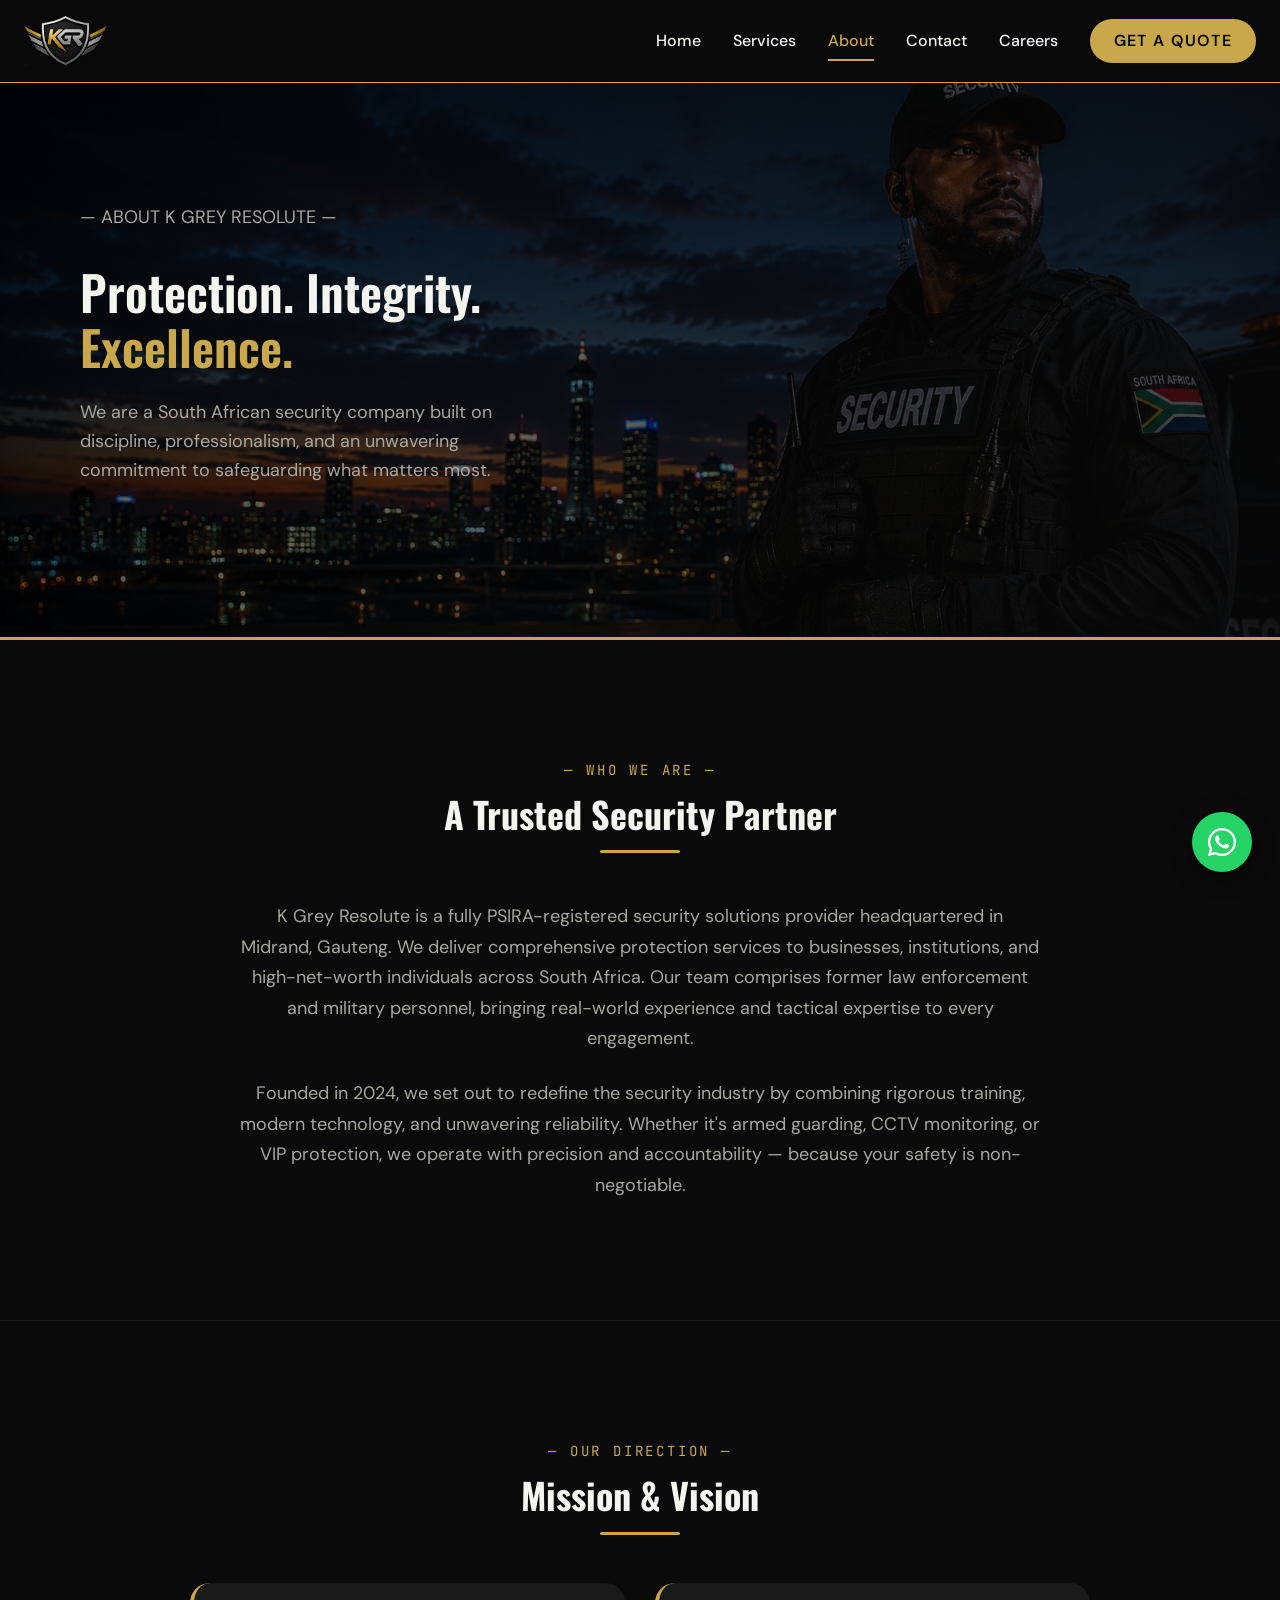
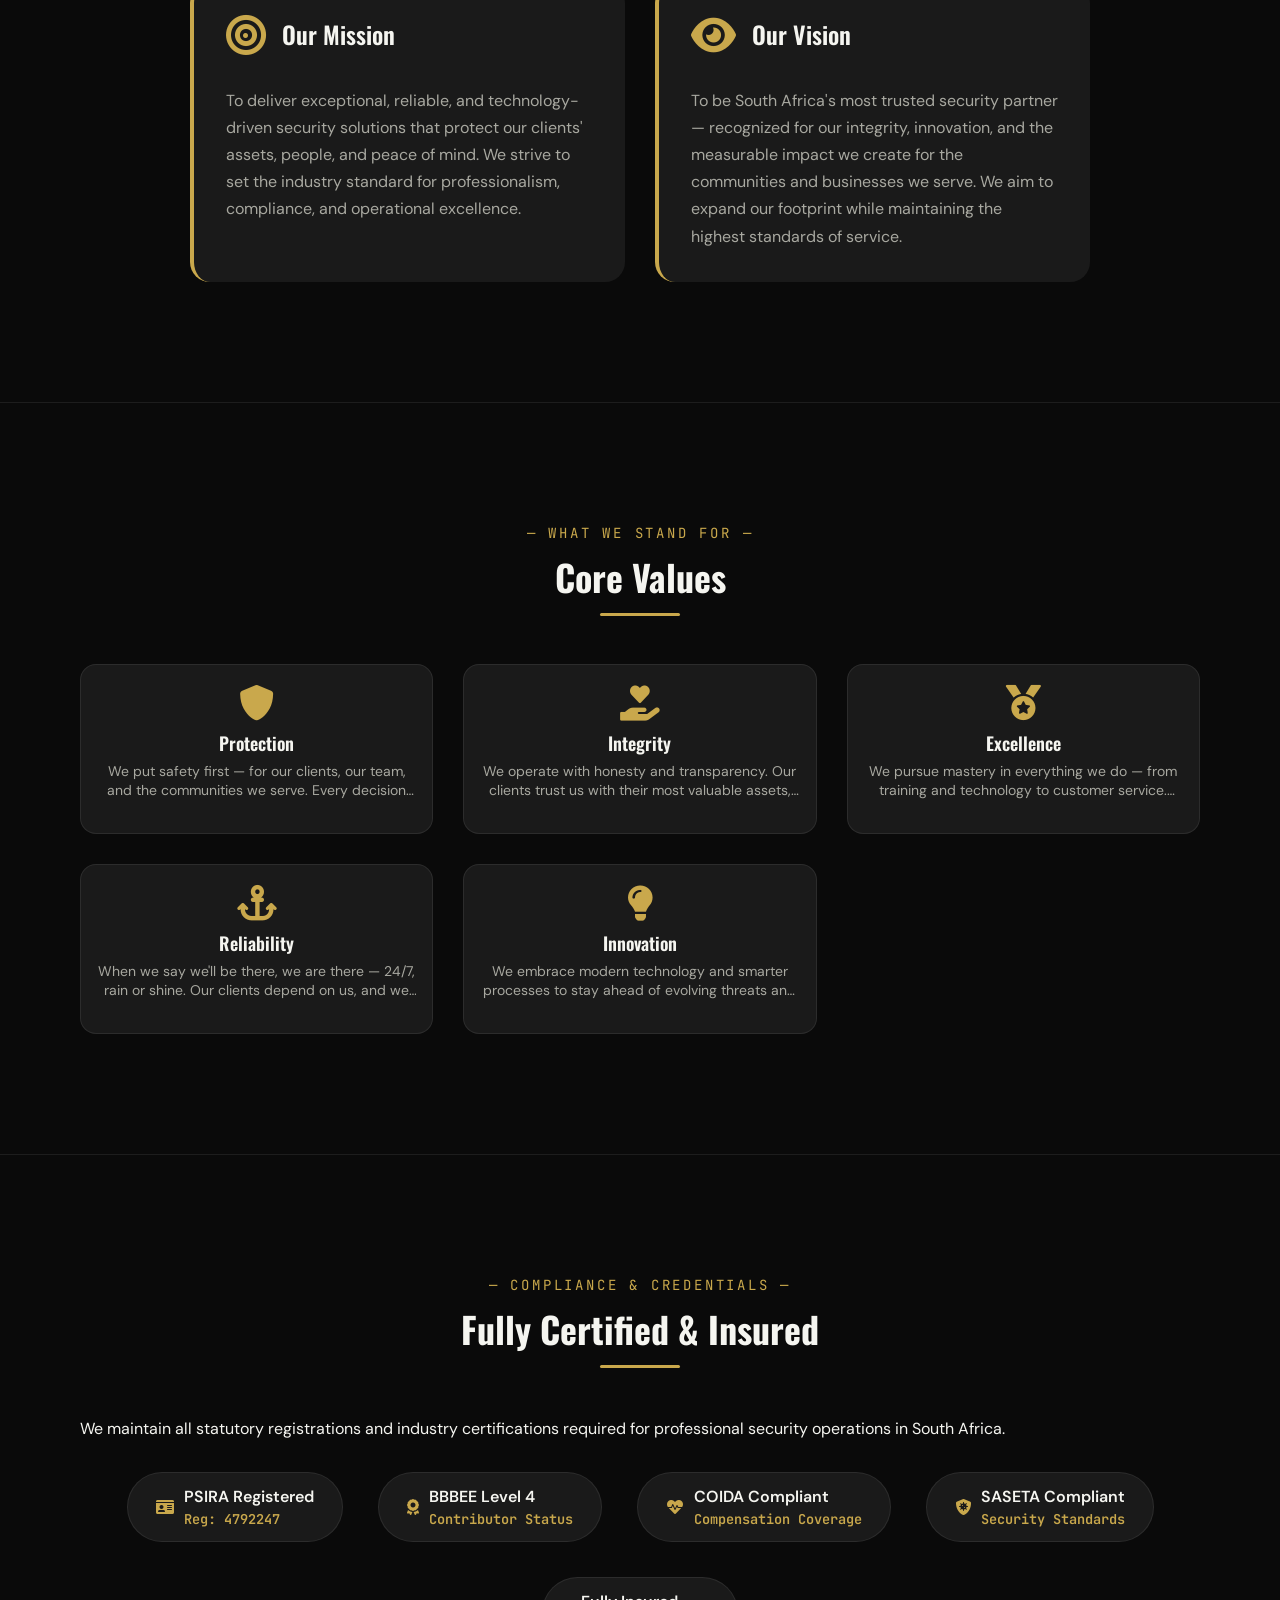
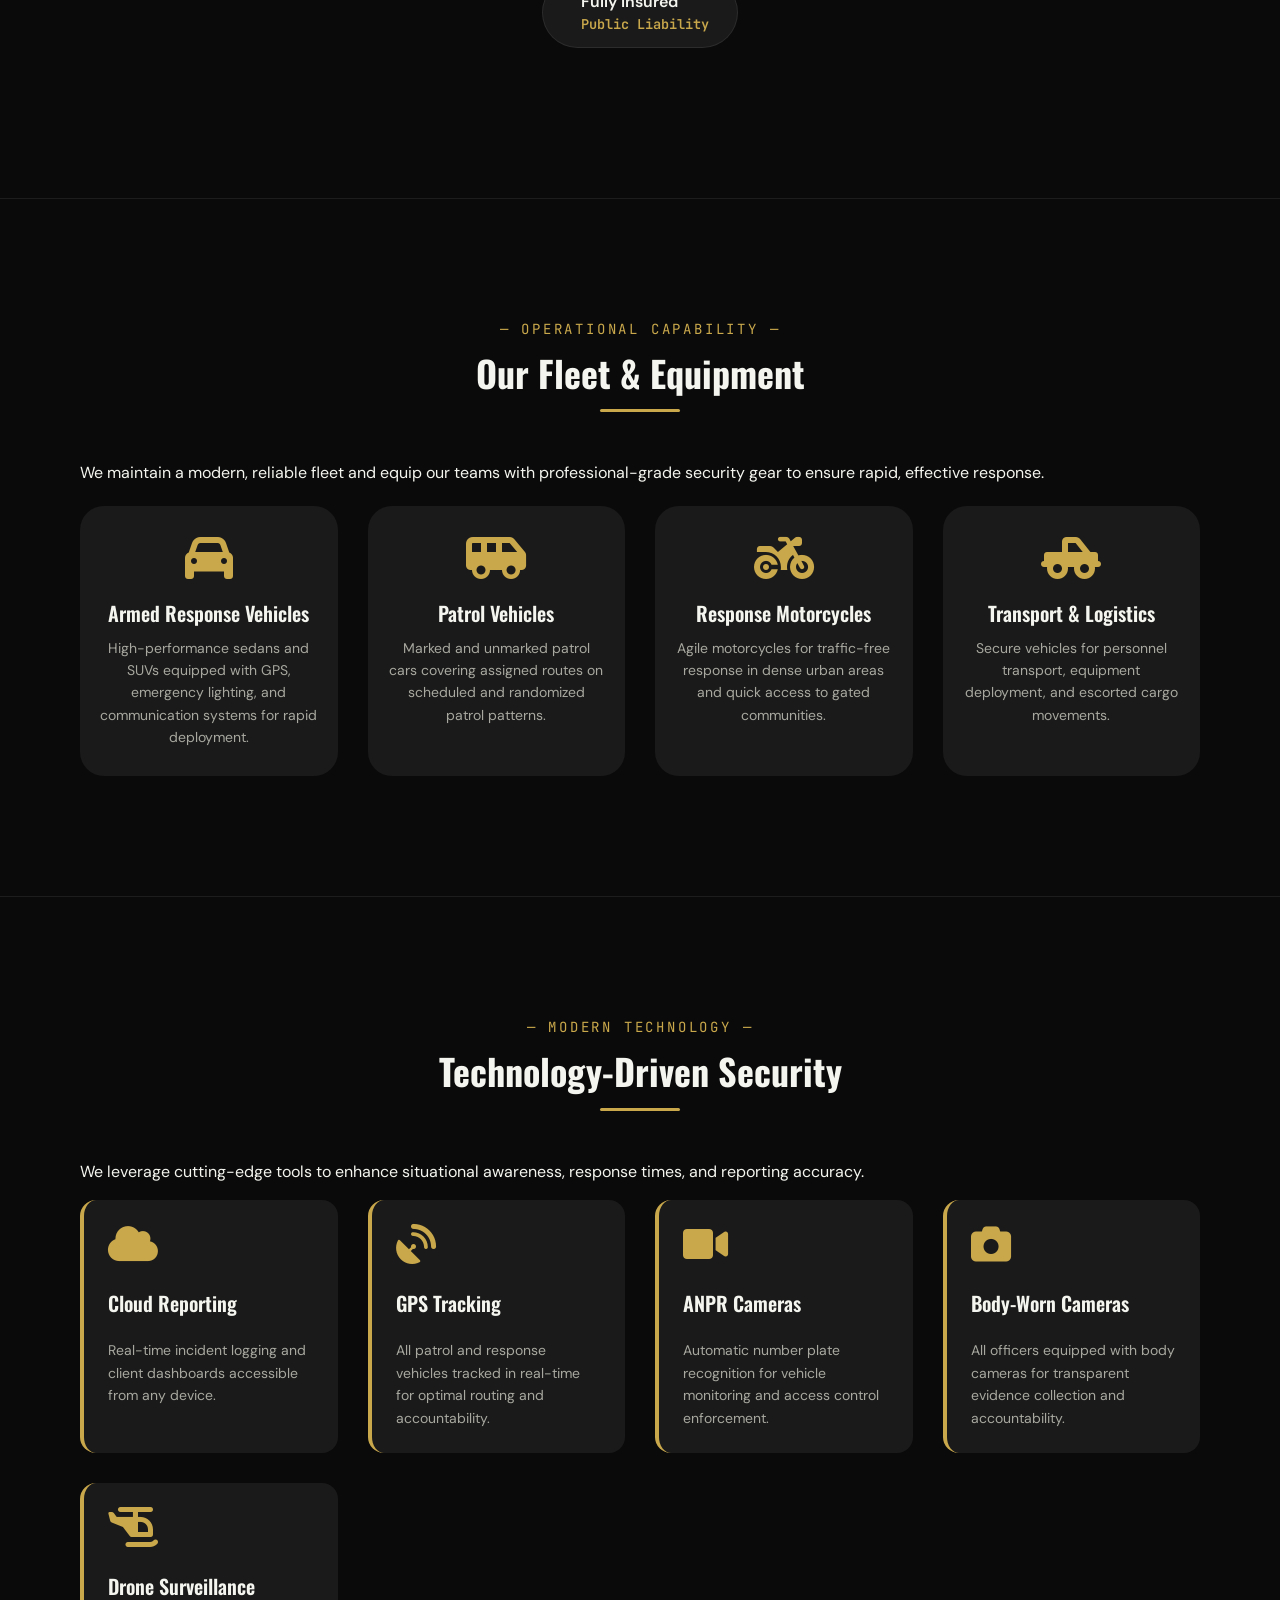
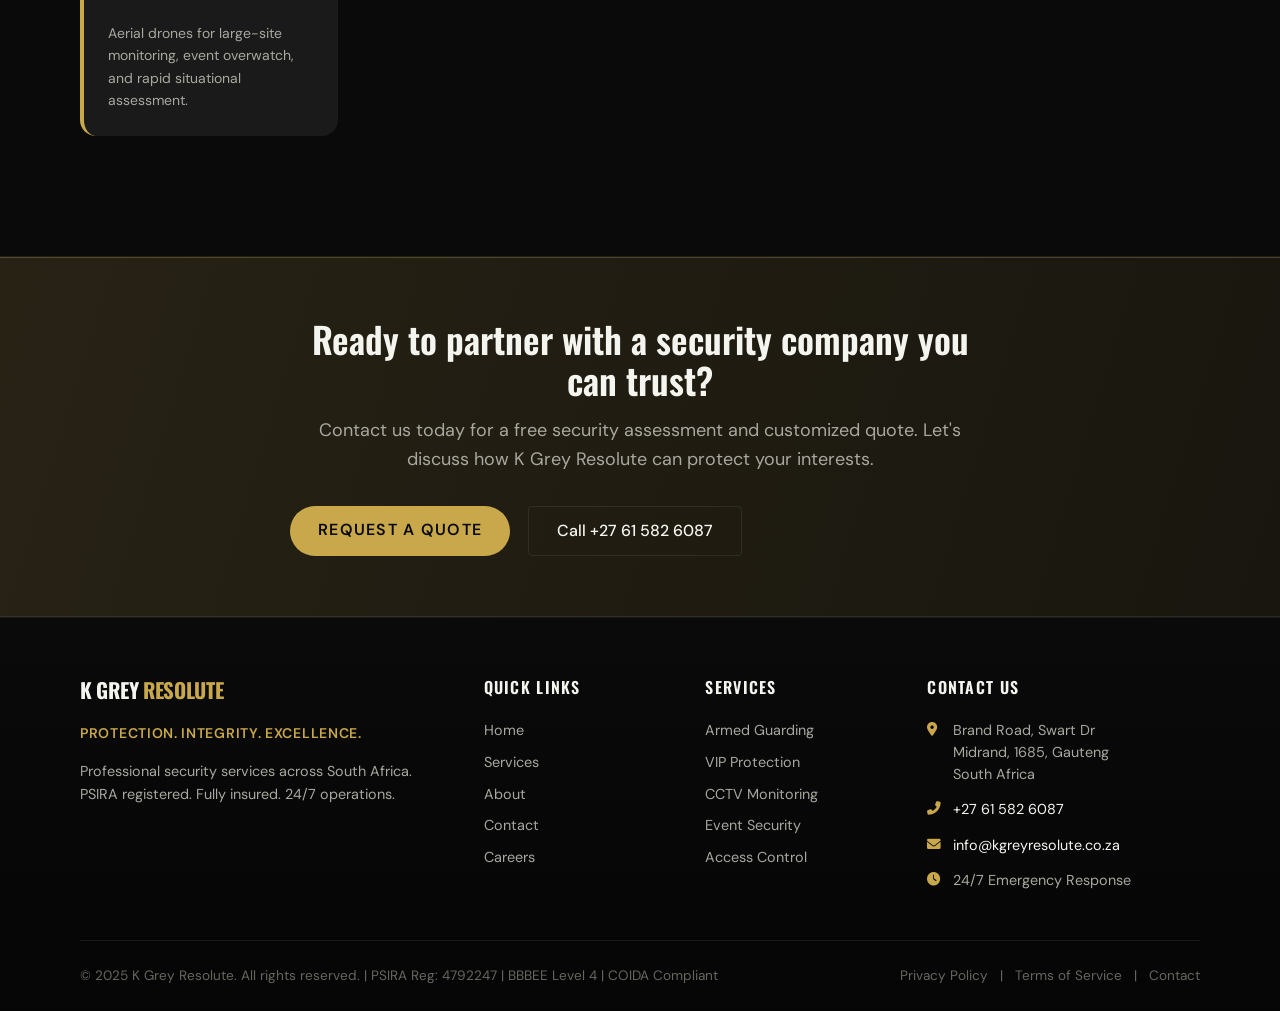
==== commit 8232faa9: "Psira Number" ====
--- a/about.html
+++ b/about.html
@@ -181,7 +181,7 @@
         <i class="fas fa-id-card"></i>
         <div>
           <div style="font-weight: 600;">PSIRA Registered</div>
-          <div style="font-family: var(--font-mono); font-size: 0.85rem; color: var(--accent);">Reg: 2998765</div>
+          <div style="font-family: var(--font-mono); font-size: 0.85rem; color: var(--accent);">Reg: 4792247</div>
         </div>
       </div>
 
@@ -354,7 +354,7 @@
       </div>
     </div>
     <div class="footer-legal">
-      <p>&copy; 2025 K Grey Resolute. All rights reserved. | PSIRA Reg: 2998765 | BBBEE Level 4 | COIDA Compliant</p>
+      <p>&copy; 2025 K Grey Resolute. All rights reserved. | PSIRA Reg: 4792247 | BBBEE Level 4 | COIDA Compliant</p>
       <p class="footer-legal-links">
         <a href="#">Privacy Policy</a> | 
         <a href="#">Terms of Service</a> | 
--- a/css/variables.css
+++ b/css/variables.css
@@ -60,12 +60,20 @@
   --bp-xl:  1280px;
   --bp-2xl: 1536px;
 
-  /* ==================== Animation Timings ==================== */
-  --ease-standard: cubic-bezier(0.25, 0.1, 0.25, 1.0);
-  --ease-out:      cubic-bezier(0.0, 0.0, 0.2, 1.0);
-  --ease-sharp:    cubic-bezier(0.4, 0.0, 0.6, 1.0);
+   /* ==================== Animation Timings ==================== */
+   --ease-standard: cubic-bezier(0.25, 0.1, 0.25, 1.0);
+   --ease-out:      cubic-bezier(0.0, 0.0, 0.2, 1.0);
+   --ease-sharp:    cubic-bezier(0.4, 0.0, 0.6, 1.0);
 
-  --duration-fast:   150ms;
-  --duration-normal: 250ms;
-  --duration-slow:   400ms;
+   --duration-fast:   150ms;
+   --duration-normal: 250ms;
+   --duration-slow:   400ms;
+
+   /* ==================== Border Radius ==================== */
+   --radius-sm:   4px;
+   --radius-md:   8px;
+   --radius-lg:  16px;
+   --radius-xl:  24px;
+   --radius-2xl: 28px;
+   --radius-full: 9999px;
 }
--- a/css/components.css
+++ b/css/components.css
@@ -14,22 +14,16 @@
 
 .nav-container {
   display: flex;
-  justify-content: flex-start;
+  justify-content: space-between;
   align-items: center;
-  flex-wrap: wrap;
+  flex-wrap: nowrap;
   padding: 16px 24px;
   position: relative;
 }
 
-/* Hamburger: push to right edge */
+/* Hamburger: hidden by default, shown on mobile via media query */
 .menu-toggle {
-  display: none; /* hidden on desktop */
-  margin-left: auto;
-}
-
-/* ==================== Mobile Menu Toggle Button ==================== */
-.menu-toggle {
-  display: none; /* hidden on desktop */
+  display: none;
   margin-left: auto;
   position: relative;
   z-index: 160;
@@ -113,14 +107,14 @@
   background: var(--accent);
 }
 
-/* Logo images - keep above */
+/* Logo images */
 .logo img {
   display: block;
   height: 50px;
   width: auto;
 }
 
-/* Logo visibility with higher specificity */
+/* Logo visibility — mobile default, desktop override in media query */
 .logo .logo-mobile {
   display: block;
 }
@@ -139,63 +133,131 @@
   }
 }
 
-/* Close button — hidden by default, shown only on mobile (handled by JS) */
+/* Close button — hidden by default, shown only on mobile */
 .menu-close {
   display: none;
 }
 
-.logo-mobile {
-  display: block;
-}
-
-.logo-desktop {
+/* ==================== DESKTOP NAVIGATION (default — above mobile breakpoint) ==================== */
+/* Desktop: nav-links visible as horizontal row */
+.nav-links {
+  display: flex;
+  flex-direction: row;
+  align-items: center;
+  gap: 32px;
+  list-style: none;
+  margin: 0;
+  padding: 0;
+  position: static;
+  width: auto;
+  background: transparent;
+  backdrop-filter: none;
+  border: none;
+  opacity: 1;
+  visibility: visible;
+  transform: none;
+  transition: none;
+  overflow: visible;
+}
+
+/* Hide close button on desktop */
+.nav-links .menu-close {
+  display: none !important;
+}
+
+/* Hide hamburger on desktop */
+.menu-toggle {
   display: none;
 }
 
-@media (min-width: 768px) {
-  .logo-mobile {
-    display: none;
-  }
-
-  .logo-desktop {
-    display: block;
-  }
-}
-
-/* Close button — hidden by default, shown only in mobile menu via JS/CSS */
-.menu-close {
-  display: none;
-}
-
-/* Mobile responsive nav */
+/* Desktop nav links typography */
+.nav-links a {
+  display: inline-block;
+  padding: 8px 0;
+  font-size: 1rem;
+  font-weight: 500;
+  color: var(--text-primary);
+  text-decoration: none;
+  transition: color 0.2s ease;
+  position: relative;
+}
+
+.nav-links a::after {
+  content: '';
+  position: absolute;
+  bottom: 0;
+  left: 0;
+  width: 0;
+  height: 2px;
+  background: var(--accent);
+  transition: width 0.25s ease;
+}
+
+.nav-links a:hover,
+.nav-links a:focus {
+  color: var(--accent);
+}
+
+.nav-links a:hover::after,
+.nav-links a:focus::after {
+  width: 100%;
+}
+
+/* Active state for desktop */
+.nav-links a.active {
+  color: var(--accent);
+}
+
+.nav-links a.active::after {
+  width: 100%;
+}
+
+/* CTA button on desktop — distinct style */
+.nav-links .nav-cta {
+  padding: 10px 24px;
+  background: var(--accent);
+  color: var(--text-inverse) !important;
+  border-radius: 40px;
+  font-weight: 600;
+  letter-spacing: 0.08em;
+  text-transform: uppercase;
+  transition: background 0.2s ease, transform 0.2s ease, box-shadow 0.2s ease;
+}
+
+.nav-links .nav-cta:hover {
+  background: var(--accent-light);
+  transform: translateY(-1px);
+  box-shadow: 0 4px 12px rgba(201, 168, 76, 0.25);
+}
+
+.nav-links .nav-cta:active {
+  transform: translateY(0);
+  background: var(--accent-dark);
+}
+
+/* ==================== Mobile Menu Toggle Button ==================== */
+/* (Hamburger is already styled above — display controlled by media query) */
+
+/* ==================== Mobile Responsive Nav (max-width: 900px) ==================== */
 @media (max-width: 900px) {
-  /* Close button hidden by default, shown only when menu open */
-  .menu-close {
-    display: none;
-  }
-
-  .nav-links.show .menu-close {
-    display: block;
-  }
-
-  /* Hamburger: visible on mobile only */
+  /* Show hamburger on mobile */
   .menu-toggle {
     display: block;
     font-size: 1.6rem;
-    z-index: 160; /* above mobile menu overlay (150) */
-  }
-
-  /* Mobile menu — full screen overlay with slide animation */
+    z-index: 160;
+  }
+
+  /* Hide desktop nav on mobile — use overlay instead */
   .nav-links {
-    display: none; /* Hidden by default */
+    display: none;
     position: fixed;
     top: 0;
     right: 0;
     left: auto;
     width: 85vw;
     max-width: 400px;
-    height: 100vh; /* Fallback */
-    height: 100dvh; /* Mobile Safari dynamic viewport */
+    height: 100vh;
+    height: 100dvh;
     background: rgba(10, 10, 10, 0.98);
     backdrop-filter: blur(12px);
     flex-direction: column;
@@ -284,6 +346,7 @@
 
   /* Close "X" button (positioned top-right) */
   .menu-close {
+    display: none;
     position: absolute;
     top: 24px;
     right: 24px;
@@ -299,6 +362,11 @@
 
   .menu-close:hover {
     color: var(--accent);
+  }
+
+  /* Show close button only when menu is open */
+  .nav-links.show .menu-close {
+    display: block;
   }
 
   /* Typography adjustments for mobile */
@@ -1259,6 +1327,110 @@
   opacity: 0.9;
 }
 
+/* ==================== Credentials Bar ==================== */
+.credentials-bar {
+  background: var(--bg-primary);
+  padding: 24px 0;
+  border-top: 1px solid var(--border);
+  border-bottom: 1px solid var(--border-accent);
+}
+
+.credentials-inner {
+  display: flex;
+  justify-content: space-between;
+  align-items: center;
+  flex-wrap: wrap;
+  gap: 1rem;
+}
+
+.credentials-text {
+  display: flex;
+  align-items: center;
+  gap: 0.75rem;
+  color: var(--text-secondary);
+  font-size: 0.95rem;
+  flex-wrap: wrap;
+}
+
+.credentials-text i {
+  color: var(--accent);
+  font-size: 1.2rem;
+}
+
+.credentials-text strong {
+  color: var(--accent);
+  font-weight: 600;
+}
+
+.separator {
+  color: rgba(255,255,255,0.15);
+}
+
+.btn-credentials {
+  display: inline-flex;
+  align-items: center;
+  gap: 8px;
+  padding: 0.75rem 1.5rem;
+  background: var(--accent);
+  color: var(--text-inverse);
+  text-decoration: none;
+  border-radius: var(--radius-sm);
+  font-family: var(--font-body);
+  font-weight: 600;
+  font-size: 0.9rem;
+  letter-spacing: 0.04em;
+  transition: background var(--duration-fast) var(--ease-standard),
+              transform var(--duration-fast) var(--ease-standard),
+              box-shadow var(--duration-fast) var(--ease-standard);
+  white-space: nowrap;
+}
+
+.btn-credentials:hover {
+  background: var(--accent-light);
+  transform: translateY(-1px);
+  box-shadow: 0 4px 12px rgba(201, 168, 76, 0.25);
+}
+
+.btn-credentials:active {
+  background: var(--accent-dark);
+  transform: translateY(0);
+}
+
+.btn-credentials:focus-visible {
+  outline: 2px solid var(--accent);
+  outline-offset: 2px;
+}
+
+/* Mobile: stack credentials content */
+@media (max-width: 768px) {
+  .credentials-inner {
+    flex-direction: column;
+    align-items: flex-start;
+    gap: 1rem;
+  }
+
+  .credentials-text {
+    width: 100%;
+    justify-content: center;
+    gap: 0.5rem;
+  }
+
+  .separator {
+    display: none;
+  }
+
+  .credentials-cta {
+    width: 100%;
+    display: flex;
+    justify-content: center;
+  }
+
+  .btn-credentials {
+    width: 100%;
+    justify-content: center;
+  }
+}
+
 /* ==================== Footer ==================== */
 .site-footer {
   background: linear-gradient(180deg, #0A0A0A 0%, #050505 100%);
